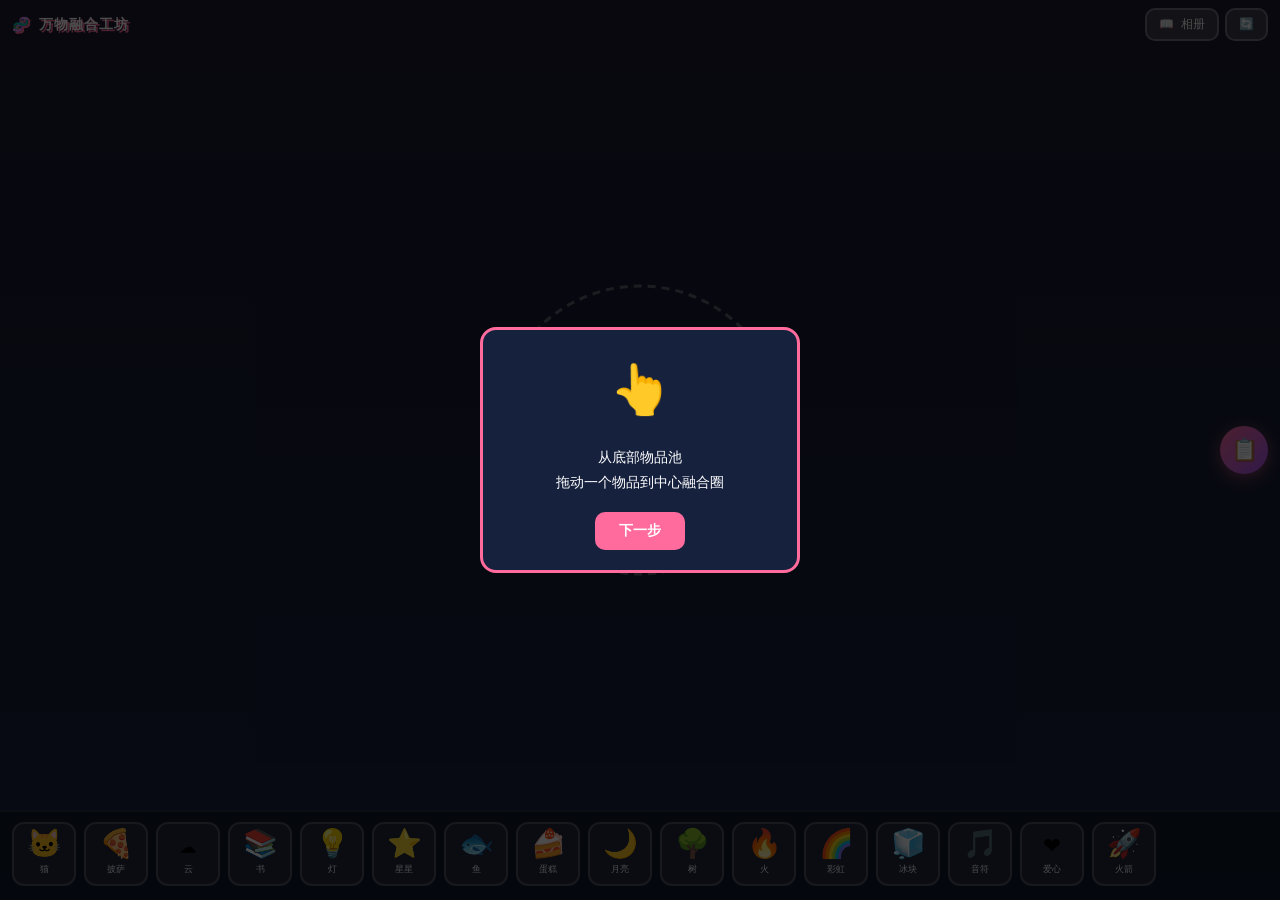
==== everything-fusion.html @ a9071a95 "feat: 新增万物融合工坊游戏 (Everything Fusion Workshop)" ====
<!DOCTYPE html>
<html lang="zh-CN">
<head>
<meta charset="UTF-8">
<meta name="viewport" content="width=device-width, initial-scale=1.0, maximum-scale=1.0, user-scalable=no, viewport-fit=cover">
<title>Everything Fusion Workshop · 万物融合工坊</title>
<style>
*{margin:0;padding:0;box-sizing:border-box;-webkit-tap-highlight-color:transparent;-webkit-user-select:none;user-select:none}
html,body{width:100%;height:100%;overflow:hidden;background:#1a1a2e;font-family:'Courier New',monospace;touch-action:none}
#wrap{position:fixed;inset:0;display:flex;flex-direction:column}
canvas{display:block;touch-action:none}
#topbar{position:fixed;top:env(safe-area-inset-top,8px);left:0;right:0;display:flex;justify-content:space-between;align-items:center;padding:8px 12px;z-index:10}
.title{color:#fff;font-size:14px;font-weight:700;text-shadow:2px 2px 0 #ff6b9d;letter-spacing:1px}
.top-btn{background:rgba(255,255,255,.15);border:2px solid rgba(255,255,255,.3);color:#fff;padding:6px 12px;border-radius:10px;font-size:12px;cursor:pointer;font-family:inherit}
.top-btn:active{transform:scale(.92)}
#pool-wrap{position:fixed;bottom:env(safe-area-inset-bottom,10px);left:0;right:0;height:90px;z-index:8;overflow:hidden;background:rgba(0,0,0,.3);border-top:2px solid rgba(255,255,255,.1)}
#pool{display:flex;gap:8px;padding:10px 12px;overflow-x:auto;scroll-snap-type:x mandatory;scrollbar-width:none}
#pool::-webkit-scrollbar{display:none}
.pool-item{flex:0 0 auto;width:64px;height:64px;background:rgba(255,255,255,.08);border:2px solid rgba(255,255,255,.2);border-radius:12px;display:flex;flex-direction:column;align-items:center;justify-content:center;scroll-snap-align:start;cursor:grab;position:relative}
.pool-item.locked{opacity:.3}
.pool-item:active{cursor:grabbing}
.pool-emoji{font-size:28px;line-height:1}
.pool-name{font-size:9px;color:#fff;margin-top:3px;text-align:center}
/* drag ghost */
#drag-ghost{position:fixed;pointer-events:none;z-index:100;font-size:44px;transform:translate(-50%,-50%);filter:drop-shadow(0 4px 8px rgba(0,0,0,.4));display:none}
/* modal */
.modal{position:fixed;inset:0;background:rgba(0,0,0,.7);z-index:50;display:none;align-items:center;justify-content:center;padding:16px}
.modal.show{display:flex}
.modal-box{background:#16213e;border:3px solid #ff6b9d;border-radius:16px;max-width:92%;max-height:85vh;overflow:hidden;display:flex;flex-direction:column;width:360px}
.modal-head{display:flex;justify-content:space-between;align-items:center;padding:12px 16px;background:rgba(255,107,157,.15);border-bottom:2px solid rgba(255,107,157,.3)}
.modal-title{color:#fff;font-size:15px;font-weight:700}
.modal-close{background:none;border:none;color:#fff;font-size:22px;cursor:pointer;line-height:1}
.modal-body{padding:14px;overflow-y:auto;flex:1}
/* album */
.recipe-card{background:rgba(255,255,255,.06);border:1px solid rgba(255,255,255,.15);border-radius:10px;padding:10px;margin-bottom:10px}
.recipe-top{display:flex;align-items:center;gap:8px;margin-bottom:6px}
.recipe-emoji{font-size:32px}
.recipe-name{color:#fff;font-size:14px;font-weight:700}
.recipe-desc{color:#aaa;font-size:11px;line-height:1.5;margin-bottom:4px}
.recipe-meta{color:#ff6b9d;font-size:10px;display:flex;gap:10px}
.recipe-note{color:#ffd93d;font-size:11px;font-style:italic;margin-top:4px}
.sort-bar{display:flex;gap:6px;margin-bottom:10px}
.sort-btn{flex:1;background:rgba(255,255,255,.08);border:1px solid rgba(255,255,255,.2);color:#fff;padding:6px;border-radius:8px;font-size:11px;cursor:pointer;font-family:inherit}
.sort-btn.active{background:#ff6b9d}
/* toast */
#toast{position:fixed;top:50%;left:50%;transform:translate(-50%,-50%);background:rgba(0,0,0,.85);color:#fff;padding:12px 20px;border-radius:12px;font-size:13px;z-index:200;opacity:0;pointer-events:none;transition:opacity .25s;text-align:center;max-width:80%}
#toast.show{opacity:1}
/* tutorial */
.tutorial-step{color:#fff;font-size:14px;line-height:1.8;text-align:center;padding:20px}
.tutorial-step .big{font-size:48px;display:block;margin-bottom:10px}
.tut-btn{background:#ff6b9d;border:none;color:#fff;padding:10px 24px;border-radius:10px;font-size:14px;font-weight:700;cursor:pointer;margin-top:16px;font-family:inherit}
/* fusion result popup */
#result-popup{position:fixed;top:50%;left:50%;transform:translate(-50%,-50%) scale(0);background:linear-gradient(135deg,#ff6b9d,#a855f7);border:4px solid #ffd93d;border-radius:20px;padding:24px 30px;z-index:120;text-align:center;transition:transform .4s cubic-bezier(.34,1.56,.64,1);box-shadow:0 0 40px rgba(255,107,157,.6)}
#result-popup.show{transform:translate(-50%,-50%) scale(1)}
#result-emoji{font-size:72px;filter:drop-shadow(0 4px 12px rgba(0,0,0,.3))}
#result-name{color:#fff;font-size:20px;font-weight:700;margin:8px 0;text-shadow:2px 2px 0 rgba(0,0,0,.3)}
#result-desc{color:#ffd93d;font-size:13px;margin-bottom:12px;max-width:240px}
#result-actions{display:flex;gap:8px;justify-content:center}
.res-btn{background:rgba(255,255,255,.25);border:2px solid #fff;color:#fff;padding:8px 14px;border-radius:10px;font-size:12px;cursor:pointer;font-family:inherit;font-weight:700}
.res-btn:active{transform:scale(.92)}
/* share float btn */
#share-float{position:fixed;right:12px;top:50%;transform:translateY(-50%);width:48px;height:48px;border-radius:50%;background:linear-gradient(135deg,#ff6b9d,#a855f7);border:none;color:#fff;font-size:22px;cursor:pointer;z-index:9;box-shadow:0 4px 16px rgba(255,107,157,.5)}
#share-float:active{transform:translateY(-50%) scale(.9)}
</style>
</head>
<body>
<div id="wrap">
  <canvas id="c"></canvas>
</div>
<div id="topbar">
  <div class="title">🧬 万物融合工坊</div>
  <div style="display:flex;gap:6px">
    <button class="top-btn" id="btn-album">📖 相册</button>
    <button class="top-btn" id="btn-reset">🔄</button>
  </div>
</div>
<button id="share-float" title="分享当前融合">📋</button>
<div id="pool-wrap"><div id="pool"></div></div>
<div id="drag-ghost"></div>

<!-- result popup -->
<div id="result-popup">
  <div id="result-emoji">❓</div>
  <div id="result-name">融合中...</div>
  <div id="result-desc"></div>
  <div id="result-actions">
    <button class="res-btn" id="res-close">关闭</button>
    <button class="res-btn" id="res-copy">📋 复制</button>
  </div>
</div>

<!-- album modal -->
<div class="modal" id="album-modal">
  <div class="modal-box">
    <div class="modal-head">
      <span class="modal-title">📖 融合相册</span>
      <button class="modal-close" data-close="album">✕</button>
    </div>
    <div class="modal-body">
      <div class="sort-bar">
        <button class="sort-btn active" data-sort="time">按时间</button>
        <button class="sort-btn" data-sort="fun">按有趣度</button>
      </div>
      <div id="recipe-list"></div>
      <div style="display:flex;gap:8px;margin-top:12px">
        <button class="sort-btn" id="btn-backup">💾 备份</button>
        <button class="sort-btn" id="btn-restore">♻️ 还原</button>
      </div>
    </div>
  </div>
</div>

<!-- item detail modal -->
<div class="modal" id="detail-modal">
  <div class="modal-box" style="width:300px">
    <div class="modal-head">
      <span class="modal-title" id="detail-title">物品</span>
      <button class="modal-close" data-close="detail">✕</button>
    </div>
    <div class="modal-body" style="text-align:center">
      <div id="detail-emoji" style="font-size:64px;margin:10px 0"></div>
      <div id="detail-name" style="color:#fff;font-size:18px;font-weight:700;margin-bottom:8px"></div>
      <div id="detail-desc" style="color:#aaa;font-size:13px;line-height:1.6"></div>
      <div id="detail-rarity" style="color:#ffd93d;font-size:12px;margin-top:10px"></div>
    </div>
  </div>
</div>

<!-- tutorial modal -->
<div class="modal show" id="tut-modal">
  <div class="modal-box" style="width:320px">
    <div class="tutorial-step" id="tut-step">
      <span class="big">👆</span>
      <div>从底部物品池<br>拖动一个物品到中心融合圈</div>
      <button class="tut-btn" id="tut-next">下一步</button>
    </div>
  </div>
</div>

<div id="toast"></div>

<script>
(()=>{
'use strict';
const C=document.getElementById('c');
const ctx=C.getContext('2d');
let DPR=Math.min(window.devicePixelRatio||1,3);
function resize(){DPR=Math.min(window.devicePixelRatio||1,3);C.width=innerWidth*DPR;C.height=innerHeight*DPR;ctx.setTransform(DPR,0,0,DPR,0,0)}
resize();addEventListener('resize',resize);

// ===== Audio =====
let AC=null;
function ac(){if(!AC)AC=new (window.AudioContext||window.webkitAudioContext)();return AC}
function tone(f,d,t='sine',v=.25,s=0){const a=ac();const o=a.createOscillator();const g=a.createGain();o.type=t;o.frequency.value=f;if(s)o.frequency.exponentialRampToValueAtTime(Math.max(20,f+s),a.currentTime+d);g.gain.value=v;g.gain.exponentialRampToValueAtTime(.001,a.currentTime+d);o.connect(g);g.connect(a.destination);o.start();o.stop(a.currentTime+d)}
function sndDrop(){tone(300,.1,'sine',.3,200)}
function sndFuse(){const a=ac();[400,600,800,1000].forEach((f,i)=>{const o=a.createOscillator();const g=a.createGain();o.type='sine';o.frequency.value=f;const t=a.currentTime+i*.12;g.gain.setValueAtTime(0,t);g.gain.linearRampToValueAtTime(.2,t+.02);g.gain.exponentialRampToValueAtTime(.001,t+.2);o.connect(g);g.connect(a.destination);o.start(t);o.stop(t+.2)})}
function sndPop(){tone(700,.08,'square',.3,-500)}
function sndGiggle(){[500,700,500,900].forEach((f,i)=>setTimeout(()=>tone(f,.08,'triangle',.2),i*60))}
function sndUnlock(){[523,659,784,1047].forEach((f,i)=>setTimeout(()=>tone(f,.2,'triangle',.25),i*100))}

// ===== Data =====
const BASE_ITEMS=[
  {id:'cat',emoji:'🐱',name:'猫',desc:'喜欢晒太阳和纸箱的小毛球'},
  {id:'pizza',emoji:'🍕',name:'披萨',desc:'芝士拉丝到天际的快乐'},
  {id:'cloud',emoji:'☁️',name:'云',desc:'软绵绵的天空棉花糖'},
  {id:'book',emoji:'📚',name:'书',desc:'装着无数异世界的入口'},
  {id:'lamp',emoji:'💡',name:'灯',desc:'照亮黑暗的小太阳'},
  {id:'star',emoji:'⭐',name:'星星',desc:'夜空里眨眼睛的小精灵'},
  {id:'fish',emoji:'🐟',name:'鱼',desc:'在水里自由滑翔的精灵'},
  {id:'cake',emoji:'🍰',name:'蛋糕',desc:'每一口都是幸福的味道'},
  {id:'moon',emoji:'🌙',name:'月亮',desc:'夜空中最温柔的弯'},
  {id:'tree',emoji:'🌳',name:'树',desc:'站着不动也很酷的巨人'},
  {id:'fire',emoji:'🔥',name:'火',desc:'热情似火的小可爱'},
  {id:'rainbow',emoji:'🌈',name:'彩虹',desc:'雨后天空的微笑'},
  {id:'ice',emoji:'🧊',name:'冰块',desc:'冷到骨子里的酷'},
  {id:'music',emoji:'🎵',name:'音符',desc:'会跳舞的声音'},
  {id:'heart',emoji:'❤️',name:'爱心',desc:'扑通扑通跳个不停'},
  {id:'rocket',emoji:'🚀',name:'火箭',desc:'冲向宇宙的冒险家'},
  {id:'robot',emoji:'🤖',name:'机器人',desc:'哔哔哔，我是好伙伴',locked:true},
  {id:'flower',emoji:'🌸',name:'花',desc:'春天的小信使',locked:true},
  {id:'umbrella',emoji:'☂️',name:'伞',desc:'雨天的守护者',locked:true},
  {id:'crown',emoji:'👑',name:'皇冠',desc:'至高无上的荣耀',locked:true},
  {id:'diamond',emoji:'💎',name:'钻石',desc:'闪闪发光的永恒',locked:true},
];
const itemMap={};BASE_ITEMS.forEach(i=>itemMap[i.id]=i);

// pre-defined funny fusions (low repetition)
const FUSION_RECIPES={
  'cat+pizza':{emoji:'🐱',name:'披萨猫',desc:'喜欢芝士和在盘子上小睡',fun:9},
  'pizza+cat':{emoji:'🐱',name:'披萨猫',desc:'喜欢芝士和在盘子上小睡',fun:9},
  'cloud+lamp':{emoji:'☁️',name:'发光云灯',desc:'漂浮在天花板的柔光',fun:8},
  'lamp+cloud':{emoji:'☁️',name:'发光云灯',desc:'漂浮在天花板的柔光',fun:8},
  'book+cat':{emoji:'📚',name:'猫形书',desc:'有爪页的书，会自己翻页',fun:9},
  'cat+book':{emoji:'📚',name:'猫形书',desc:'有爪页的书，会自己翻页',fun:9},
  'cat+fish':{emoji:'🐱',name:'鱼猫',desc:'在水里游但不喝水',fun:7},
  'fish+cat':{emoji:'🐱',name:'鱼猫',desc:'在水里游但不喝水',fun:7},
  'fire+ice':{emoji:'💧',name:'冰火两重天',desc:'一边冒火一边结冰',fun:8},
  'ice+fire':{emoji:'💧',name:'冰火两重天',desc:'一边冒火一边结冰',fun:8},
  'star+star':{emoji:'🌟',name:'双子星',desc:'两颗星星手拉手',fun:6},
  'moon+star':{emoji:'🌙',name:'星月',desc:'月亮带着小星星',fun:7},
  'star+moon':{emoji:'🌙',name:'星月',desc:'月亮带着小星星',fun:7},
  'cake+cat':{emoji:'🍰',name:'蛋糕猫',desc:'头上顶着奶油的猫',fun:9},
  'cat+cake':{emoji:'🍰',name:'蛋糕猫',desc:'头上顶着奶油的猫',fun:9},
  'heart+heart':{emoji:'💖',name:'心心相印',desc:'双倍心动暴击',fun:8},
  'tree+fire':{emoji:'🔥',name:'燃烧树',desc:'冬天的暖宝宝',fun:7},
  'fire+tree':{emoji:'🔥',name:'燃烧树',desc:'冬天的暖宝宝',fun:7},
  'rocket+cat':{emoji:'🚀',name:'火箭猫',desc:'喵星人回母星',fun:9},
  'cat+rocket':{emoji:'🚀',name:'火箭猫',desc:'喵星人回母星',fun:9},
  'rainbow+cloud':{emoji:'🌈',name:'彩虹云',desc:'下雨都是糖果味',fun:8},
  'cloud+rainbow':{emoji:'🌈',name:'彩虹云',desc:'下雨都是糖果味',fun:8},
  'music+fish':{emoji:'🐟',name:'唱歌鱼',desc:'张嘴就是交响乐',fun:8},
  'fish+music':{emoji:'🐟',name:'唱歌鱼',desc:'张嘴就是交响乐',fun:8},
  'robot+flower':{emoji:'🤖',name:'花机器人',desc:'钢铁外壳下的浪漫',fun:9},
  'flower+robot':{emoji:'🤖',name:'花机器人',desc:'钢铁外壳下的浪漫',fun:9},
  'umbrella+rainbow':{emoji:'☂️',name:'彩虹伞',desc:'撑开就是一片天',fun:8},
  'rainbow+umbrella':{emoji:'☂️',name:'彩虹伞',desc:'撑开就是一片天',fun:8},
  'diamond+fire':{emoji:'💎',name:'熔钻',desc:'液态的永恒之光',fun:9},
  'fire+diamond':{emoji:'💎',name:'熔钻',desc:'液态的永恒之光',fun:9},
  'crown+cat':{emoji:'👑',name:'猫国王',desc:'喵呜即是法律',fun:10},
  'cat+crown':{emoji:'👑',name:'猫国王',desc:'喵呜即是法律',fun:10},
  'book+book':{emoji:'📚',name:'百科全书',desc:'什么都知道一点点',fun:6},
  'cake+crown':{emoji:'🍰',name:'加冕蛋糕',desc:'吃一口就成贵族',fun:8},
  'crown+cake':{emoji:'🍰',name:'加冕蛋糕',desc:'吃一口就成贵族',fun:8},
  'moon+moon':{emoji:'🌕',name:'超级满月',desc:'狼人看了都沉默',fun:7},
  'lamp+fire':{emoji:'🔥',name:'烈焰灯',desc:'亮度爆表警告',fun:7},
  'fire+lamp':{emoji:'🔥',name:'烈焰灯',desc:'亮度爆表警告',fun:7},
};

// random fusion generator for unknown combos
const NAME_PARTS_A=['超','迷你','量子','终极','彩虹','蒸汽','霓虹','赛博','魔法','太空','像素','复古'];
const NAME_PARTS_B=['融合','混合','变异','进化','杂交','合体','跨界','混搭','混血'];
const DESCS=[
  '看起来怪怪的但又莫名可爱','有一种说不清的魅力','据说是宇宙的秘密','会发出奇怪的光','摸起来软软的','会自己动！','闻起来香香的','据说能带来好运','没人知道它是怎么来的','有点烫手','会模仿你的表情','传说中的存在','好像在哼歌','眼睛里有星星','会瞬移！','比看起来重多了','会说梦话','对猫毛过敏','喜欢下雨天','是个左撇子',
];
const EMOJI_POOL=['✨','🌟','💫','🔮','🌀','🌈','💥','🎭','🎪','🎨','🧬','⚗️','🔬','💡','🪄','🎯','🎲','🧩','🧪','⚡','🌊','🍀','🦄','🐙','🍄'];

function hashStr(s){let h=0;for(let i=0;i<s.length;i++)h=((h<<5)-h+s.charCodeAt(i))|0;return Math.abs(h)}

function generateFusion(a,b){
  const key=a.id+'+'+b.id;
  if(FUSION_RECIPES[key]){
    const r=FUSION_RECIPES[key];
    return{...r,ra:a.id,rb:b.id,time:Date.now()};
  }
  // random but deterministic-ish based on items + time
  const h=hashStr(a.name+b.name+Date.now());
  const namePart=NAME_PARTS_A[h%NAME_PARTS_A.length]+NAME_PARTS_B[(h>>3)%NAME_PARTS_B.length];
  // pick emoji: blend or random
  const useA=h%3===0,useB=h%3===1;
  const emoji=useA?a.emoji:useB?b.emoji:EMOJI_POOL[h%EMOJI_POOL.length];
  const name=namePart+a.name+b.name;
  const desc=DESCS[h%DESCS.length];
  const fun=3+(h%7);
  return{emoji,name,desc,fun,ra:a.id,rb:b.id,time:Date.now()};
}

// ===== State =====
const state={
  album:JSON.parse(localStorage.getItem('efw_album')||'[]'),
  unlocked:JSON.parse(localStorage.getItem('efw_unlocked')||'["cat","pizza","cloud","book","lamp","star","fish","cake","moon","tree","fire","rainbow","ice","music","heart","rocket"]'),
  slot1:null,slot2:null,
  fusing:false,
  fuseT:0,
  particles:[],
  ripples:[],
  glow:0,
  result:null,
  sort:'time',
  longPressTimer:null,
};
function save(){localStorage.setItem('efw_album',JSON.stringify(state.album));localStorage.setItem('efw_unlocked',JSON.stringify(state.unlocked))}
function isUnlocked(id){return state.unlocked.includes(id)}

// ===== UI: pool =====
const pool=document.getElementById('pool');
function renderPool(){
  pool.innerHTML='';
  BASE_ITEMS.forEach(it=>{
    const div=document.createElement('div');
    div.className='pool-item'+(isUnlocked(it.id)?'':' locked');
    div.dataset.id=it.id;
    div.innerHTML=`<div class="pool-emoji">${isUnlocked(it.id)?it.emoji:'🔒'}</div><div class="pool-name">${it.name}</div>`;
    if(!isUnlocked(it.id))return;
    // drag handlers
    let startX,startY,moved=false,longT;
    function onStart(e){
      e.preventDefault();
      const t=e.touches?e.touches[0]:e;
      startX=t.clientX;startY=t.clientY;moved=false;
      const a=ac();if(a.state==='suspended')a.resume();
      longT=setTimeout(()=>{showDetail(it)},500);
    }
    function onMove(e){
      const t=e.touches?e.touches[0]:e;
      if(Math.hypot(t.clientX-startX,t.clientY-startY)>8){
        moved=true;clearTimeout(longT);
        if(dragGhost.style.display==='none'){
          dragGhost.style.display='block';
          dragGhost.textContent=it.emoji;
        }
        dragGhost.style.left=t.clientX+'px';
        dragGhost.style.top=t.clientY+'px';
        draggingItem=it;
      }
    }
    function onEnd(e){
      clearTimeout(longT);
      if(moved&&draggingItem){
        const t=e.changedTouches?e.changedTouches[0]:e;
        handleDrop(t.clientX,t.clientY);
      }
      dragGhost.style.display='none';
      draggingItem=null;
    }
    div.addEventListener('touchstart',onStart,{passive:false});
    div.addEventListener('touchmove',onMove,{passive:false});
    div.addEventListener('touchend',onEnd);
    div.addEventListener('mousedown',onStart);
    div.addEventListener('dblclick',()=>showDetail(it));
    pool.appendChild(div);
  });
}
let draggingItem=null;
const dragGhost=document.getElementById('drag-ghost');

// ===== Fusion circle =====
function getCircle(){
  const cx=innerWidth/2,cy=innerHeight/2-20;
  const r=Math.min(innerWidth,innerHeight)*0.16;
  return{cx,cy,r};
}
function handleDrop(x,y){
  const c=getCircle();
  const d=Math.hypot(x-c.cx,y-c.cy);
  if(d>c.r*1.5)return;
  if(!state.slot1){state.slot1=draggingItem;sndDrop();addRipple(x,y)}
  else if(!state.slot2&&draggingItem.id!==state.slot1.id){state.slot2=draggingItem;sndDrop();addRipple(x,y);tryFuse()}
  else if(!state.slot2&&draggingItem.id===state.slot1.id){sndDrop();addRipple(x,y)}
}
function tryFuse(){
  if(state.slot1&&state.slot2&&!state.fusing){
    state.fusing=true;state.fuseT=0;
    sndFuse();
    state.glow=1;
    // particles
    const c=getCircle();
    for(let i=0;i<30;i++){
      const a=Math.random()*Math.PI*2,sp=2+Math.random()*6;
      state.particles.push({x:c.cx,y:c.cy,vx:Math.cos(a)*sp,vy:Math.sin(a)*sp,life:1,color:`hsl(${Math.random()*360},80%,60%)`,size:3+Math.random()*5});
    }
    setTimeout(()=>{
      const res=generateFusion(state.slot1,state.slot2);
      state.result=res;
      state.album.unshift(res);
      if(state.album.length>200)state.album.pop();
      checkUnlocks();
      save();
      showResult(res);
      sndPop();
      state.fusing=false;state.slot1=null;state.slot2=null;
    },2000);
  }
}
function checkUnlocks(){
  const unique=new Set(state.album.map(r=>r.ra+'+'+r.rb));
  const n=unique.size;
  const unlocks={5:'flower',10:'umbrella',20:'robot'};
  Object.keys(unlocks).forEach(k=>{
    if(n>=+k&&!state.unlocked.includes(unlocks[k])){
      state.unlocked.push(unlocks[k]);
      sndUnlock();
      toast('🎉 解锁新物品：'+itemMap[unlocks[k]].name);
    }
  });
  // rare: diamond, crown
  const rareCount=state.album.filter(r=>r.fun>=8).length;
  if(rareCount>=3&&!state.unlocked.includes('diamond')){state.unlocked.push('diamond');sndUnlock();toast('💎 稀有解锁：钻石！')}
  if(rareCount>=6&&!state.unlocked.includes('crown')){state.unlocked.push('crown');sndUnlock();toast('👑 稀有解锁：皇冠！')}
  renderPool();
}

// ===== particles & ripples =====
function addRipple(x,y){state.ripples.push({x,y,r:5,max:80,life:1})}
function updateFx(){
  state.particles=state.particles.filter(p=>p.life>0);
  state.particles.forEach(p=>{p.x+=p.vx;p.y+=p.vy;p.vy+=.15;p.life-=.025;p.vx*=.98});
  state.ripples=state.ripples.filter(r=>r.life>0);
  state.ripples.forEach(r=>{r.r+=(r.max-r.r)*0.15;r.life-=.05});
  state.glow*=.96;
  if(state.fusing)state.fuseT++;
}

// ===== Render =====
function render(){
  const w=innerWidth,h=innerHeight;
  // bg
  const g=ctx.createLinearGradient(0,0,0,h);
  g.addColorStop(0,'#1a1a2e');g.addColorStop(1,'#16213e');
  ctx.fillStyle=g;ctx.fillRect(0,0,w,h);
  
  updateFx();
  
  // ripples
  state.ripples.forEach(r=>{
    ctx.strokeStyle=`rgba(255,107,157,${r.life*0.5})`;ctx.lineWidth=3;
    ctx.beginPath();ctx.arc(r.x,r.y,r.r,0,Math.PI*2);ctx.stroke();
  });
  
  const c=getCircle();
  
  // fusion glow
  if(state.glow>0.05||state.fusing){
    const glowR=c.r*(1.5+state.glow*1.5+Math.sin(state.fuseT*0.3)*0.3);
    const grad=ctx.createRadialGradient(c.cx,c.cy,0,c.cx,c.cy,glowR);
    grad.addColorStop(0,`rgba(255,217,61,${0.5*state.glow})`);
    grad.addColorStop(0.5,`rgba(255,107,157,${0.3*state.glow})`);
    grad.addColorStop(1,'rgba(168,85,247,0)');
    ctx.fillStyle=grad;ctx.beginPath();ctx.arc(c.cx,c.cy,glowR,0,Math.PI*2);ctx.fill();
  }
  
  // fusion circle
  ctx.strokeStyle=state.fusing?'#ffd93d':'rgba(255,255,255,0.3)';
  ctx.lineWidth=state.fusing?4:3;
  ctx.setLineDash(state.fusing?[]:[8,6]);
  ctx.beginPath();ctx.arc(c.cx,c.cy,c.r,0,Math.PI*2);ctx.stroke();
  ctx.setLineDash([]);
  
  // center text
  if(!state.slot1&&!state.slot2){
    ctx.fillStyle='rgba(255,255,255,0.4)';ctx.font='14px monospace';ctx.textAlign='center';
    ctx.fillText('拖两个物品进来',c.cx,c.cy);
  }
  
  // slots
  if(state.slot1){
    ctx.font=(c.r*0.7)+'px serif';ctx.textAlign='center';ctx.textBaseline='middle';
    const off=state.fusing?Math.sin(state.fuseT*0.5)*15:0;
    ctx.fillText(state.slot1.emoji,c.cx-c.r*0.4+off,c.cy);
  }
  if(state.slot2){
    ctx.font=(c.r*0.7)+'px serif';ctx.textAlign='center';ctx.textBaseline='middle';
    const off=state.fusing?Math.sin(state.fuseT*0.5+Math.PI)*15:0;
    ctx.fillText(state.slot2.emoji,c.cx+c.r*0.4+off,c.cy);
  }
  if(state.fusing){
    // plus sign
    ctx.fillStyle='#ffd93d';ctx.font=(c.r*0.5)+'px sans-serif';ctx.textAlign='center';ctx.textBaseline='middle';
    ctx.fillText('+',c.cx,c.cy);
    // progress ring
    const pct=state.fuseT/120;
    ctx.strokeStyle='#ff6b9d';ctx.lineWidth=5;
    ctx.beginPath();ctx.arc(c.cx,c.cy,c.r+10,-Math.PI/2,-Math.PI/2+pct*Math.PI*2);ctx.stroke();
  }
  
  // particles
  state.particles.forEach(p=>{
    ctx.globalAlpha=p.life;ctx.fillStyle=p.color;
    ctx.beginPath();ctx.arc(p.x,p.y,p.size,0,Math.PI*2);ctx.fill();
  });
  ctx.globalAlpha=1;
  
  requestAnimationFrame(render);
}
render();
renderPool();

// ===== Result popup =====
const popup=document.getElementById('result-popup');
function showResult(r){
  document.getElementById('result-emoji').textContent=r.emoji;
  document.getElementById('result-name').textContent=r.name;
  document.getElementById('result-desc').textContent=r.desc;
  popup.classList.add('show');
}
document.getElementById('res-close').onclick=()=>popup.classList.remove('show');
document.getElementById('res-copy').onclick=()=>{
  const r=state.result;if(!r)return;
  const txt=`🧬 ${r.emoji} ${r.name}\n${r.desc}\n融合配方：${itemMap[r.ra].name} + ${itemMap[r.rb].name}\n#EverythingFusion`;
  navigator.clipboard.writeText(txt).then(()=>toast('📋 已复制到剪贴板')).catch(()=>{
    const ta=document.createElement('textarea');ta.value=txt;document.body.appendChild(ta);ta.select();document.execCommand('copy');ta.remove();toast('📋 已复制');
  });
};

// ===== Album =====
const albumModal=document.getElementById('album-modal');
function renderAlbum(){
  const list=document.getElementById('recipe-list');
  let arr=[...state.album];
  if(state.sort==='fun')arr.sort((a,b)=>b.fun-a.fun);
  if(arr.length===0){list.innerHTML='<div style="color:#888;text-align:center;padding:30px">还没有融合配方<br>快去试试吧！</div>';return}
  list.innerHTML=arr.map(r=>`
    <div class="recipe-card" data-time="${r.time}">
      <div class="recipe-top">
        <span class="recipe-emoji">${r.emoji}</span>
        <div>
          <div class="recipe-name">${r.name}</div>
          <div class="recipe-meta"><span>${itemMap[r.ra]?.name||'?'} + ${itemMap[r.rb]?.name||'?'}</span><span>有趣度 ${r.fun}/10</span></div>
        </div>
      </div>
      <div class="recipe-desc">${r.desc}</div>
      ${r.note?`<div class="recipe-note">📝 ${r.note}</div>`:''}
    </div>
  `).join('');
  // long press to add note
  list.querySelectorAll('.recipe-card').forEach(card=>{
    let t;
    const time=+card.dataset.time;
    card.addEventListener('touchstart',()=>{t=setTimeout(()=>{
      const r=state.album.find(x=>x.time===time);if(!r)return;
      const note=prompt('给这个配方添加注释：',r.note||'');
      if(note!==null){r.note=note;save();renderAlbum();toast('📝 已添加注释')}
    },600)},{passive:true});
    card.addEventListener('touchend',()=>clearTimeout(t));
    card.addEventListener('touchmove',()=>clearTimeout(t));
    card.addEventListener('mousedown',()=>{t=setTimeout(()=>{
      const r=state.album.find(x=>x.time===time);if(!r)return;
      const note=prompt('给这个配方添加注释：',r.note||'');
      if(note!==null){r.note=note;save();renderAlbum();toast('📝 已添加注释')}
    },600)});
    card.addEventListener('mouseup',()=>clearTimeout(t));
    card.addEventListener('mouseleave',()=>clearTimeout(t));
  });
}
document.getElementById('btn-album').onclick=()=>{renderAlbum();albumModal.classList.add('show')};
document.querySelectorAll('[data-close]').forEach(b=>b.onclick=()=>document.getElementById(b.dataset.close+'-modal').classList.remove('show'));
document.querySelectorAll('.sort-btn[data-sort]').forEach(b=>b.onclick=()=>{
  document.querySelectorAll('.sort-btn[data-sort]').forEach(x=>x.classList.remove('active'));
  b.classList.add('active');state.sort=b.dataset.sort;renderAlbum();
});
document.getElementById('btn-backup').onclick=()=>{
  const data={album:state.album,unlocked:state.unlocked};
  const blob=new Blob([JSON.stringify(data)],{type:'application/json'});
  const a=document.createElement('a');a.href=URL.createObjectURL(blob);a.download='fusion-backup.json';a.click();
  toast('💾 备份已下载');
};
document.getElementById('btn-restore').onclick=()=>{
  const inp=document.createElement('input');inp.type='file';inp.accept='.json';
  inp.onchange=e=>{const f=e.target.files[0];if(!f)return;const r=new FileReader();r.onload=()=>{
    try{const d=JSON.parse(r.result);state.album=d.album||[];state.unlocked=d.unlocked||state.unlocked;save();renderPool();renderAlbum();toast('♻️ 还原成功')}catch(err){toast('❌ 文件格式错误')}
  };r.readAsText(f)};inp.click();
};

// ===== Detail =====
function showDetail(it){
  document.getElementById('detail-emoji').textContent=it.emoji;
  document.getElementById('detail-name').textContent=it.name;
  document.getElementById('detail-desc').textContent=it.desc;
  document.getElementById('detail-rarity').textContent=it.locked?'🔒 稀有物品':'基础物品';
  document.getElementById('detail-title').textContent='物品详情';
  document.getElementById('detail-modal').classList.add('show');
}

// ===== Reset =====
document.getElementById('btn-reset').onclick=()=>{
  if(confirm('重置融合圈？')){state.slot1=null;state.slot2=null;state.fusing=false;toast('🔄 融合圈已清空')}
};

// ===== Share float =====
document.getElementById('share-float').onclick=()=>{
  if(state.album.length===0){toast('还没有融合可以分享');return}
  const r=state.album[0];
  const txt=`🧬 ${r.emoji} ${r.name}\n${r.desc}\n${itemMap[r.ra]?.name} + ${itemMap[r.rb]?.name} = ${r.name}\n有趣度 ${r.fun}/10\n#EverythingFusion #BrainwaveMix`;
  navigator.clipboard.writeText(txt).then(()=>toast('📋 融合配方已复制')).catch(()=>toast('复制失败'));
};

// ===== Toast =====
function toast(msg){const t=document.getElementById('toast');t.textContent=msg;t.classList.add('show');clearTimeout(toast._t);toast._t=setTimeout(()=>t.classList.remove('show'),1800)}

// ===== Tutorial =====
const tutSteps=[
  {big:'👆',text:'从底部物品池<br>拖动一个物品到中心融合圈'},
  {big:'➕',text:'再拖一个不同的物品<br>等2秒，见证融合奇迹！'},
  {big:'📖',text:'点击右上角相册<br>查看所有融合配方<br>长按可添加注释'},
];
let tutIdx=0;
const tutModal=document.getElementById('tut-modal');
const tutStep=document.getElementById('tut-step');
function updateTut(){
  const s=tutSteps[tutIdx];
  tutStep.innerHTML=`<span class="big">${s.big}</span><div>${s.text}</div><button class="tut-btn" id="tut-next">${tutIdx<tutSteps.length-1?'下一步':'开始融合！'}</button>`;
  document.getElementById('tut-next').onclick=()=>{
    tutIdx++;
    if(tutIdx>=tutSteps.length){tutModal.classList.remove('show');localStorage.setItem('efw_tut','1')}
    else updateTut();
  };
}
if(localStorage.getItem('efw_tut'))tutModal.classList.remove('show');
updateTut();

// mouse support for drag ghost
document.addEventListener('mousemove',e=>{if(draggingItem){dragGhost.style.left=e.clientX+'px';dragGhost.style.top=e.clientY+'px'}});
document.addEventListener('mouseup',e=>{if(draggingItem){handleDrop(e.clientX,e.clientY);dragGhost.style.display='none';draggingItem=null}});

})();
</script>
</body>
</html>
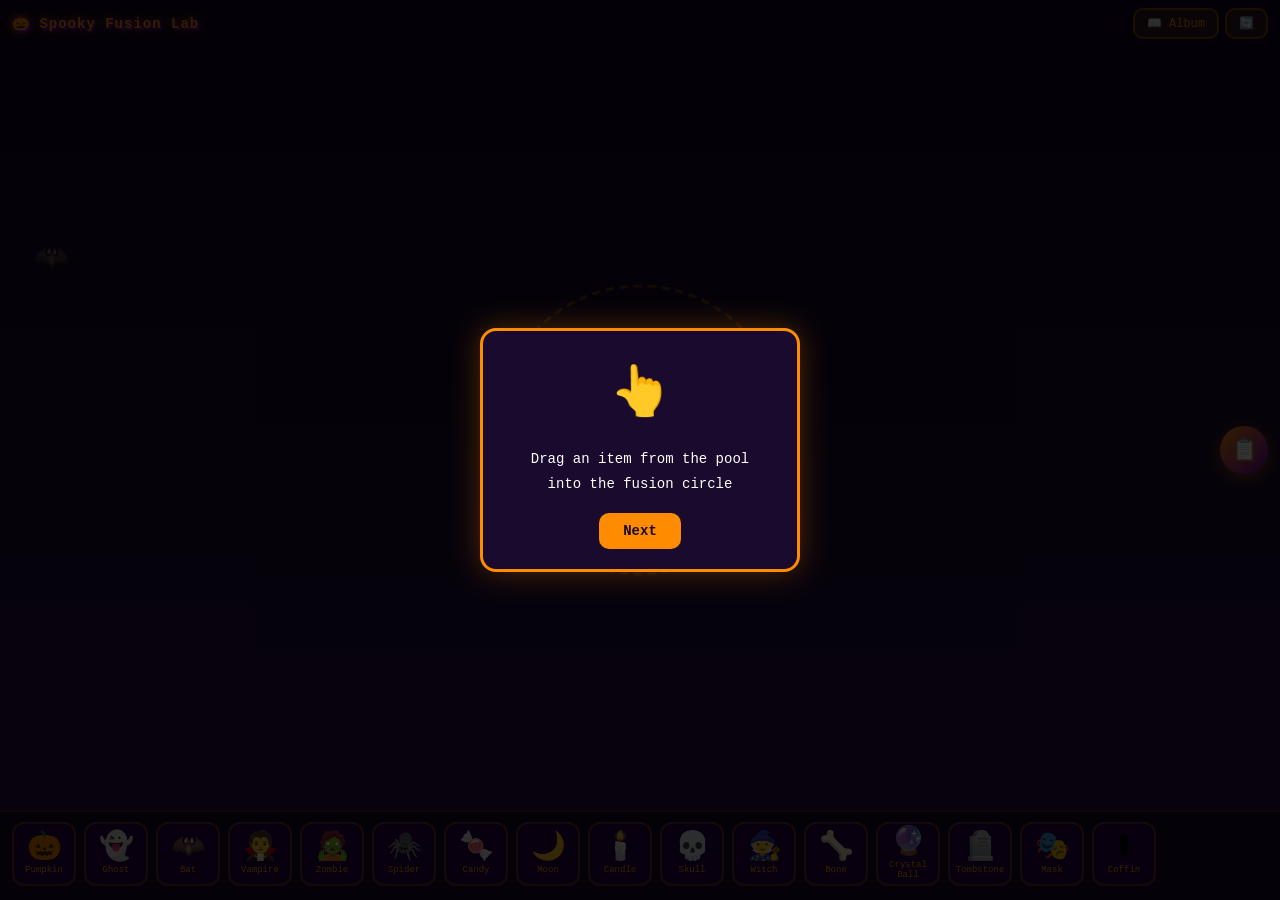
==== commit 738031a2: "feat: 万圣节主题 + 全英文 + 真正的双物品融合视觉(screen合成)" ====
--- a/everything-fusion.html
+++ b/everything-fusion.html
@@ -1,65 +1,58 @@
 <!DOCTYPE html>
-<html lang="zh-CN">
+<html lang="en">
 <head>
 <meta charset="UTF-8">
 <meta name="viewport" content="width=device-width, initial-scale=1.0, maximum-scale=1.0, user-scalable=no, viewport-fit=cover">
-<title>Everything Fusion Workshop · 万物融合工坊</title>
+<title>Spooky Fusion Lab · Halloween Mix</title>
 <style>
 *{margin:0;padding:0;box-sizing:border-box;-webkit-tap-highlight-color:transparent;-webkit-user-select:none;user-select:none}
-html,body{width:100%;height:100%;overflow:hidden;background:#1a1a2e;font-family:'Courier New',monospace;touch-action:none}
+html,body{width:100%;height:100%;overflow:hidden;background:#0d0221;font-family:'Courier New',monospace;touch-action:none}
 #wrap{position:fixed;inset:0;display:flex;flex-direction:column}
 canvas{display:block;touch-action:none}
 #topbar{position:fixed;top:env(safe-area-inset-top,8px);left:0;right:0;display:flex;justify-content:space-between;align-items:center;padding:8px 12px;z-index:10}
-.title{color:#fff;font-size:14px;font-weight:700;text-shadow:2px 2px 0 #ff6b9d;letter-spacing:1px}
-.top-btn{background:rgba(255,255,255,.15);border:2px solid rgba(255,255,255,.3);color:#fff;padding:6px 12px;border-radius:10px;font-size:12px;cursor:pointer;font-family:inherit}
+.title{color:#ff8c00;font-size:14px;font-weight:700;text-shadow:2px 2px 0 #6b00b6,0 0 10px #ff6b00;letter-spacing:1px}
+.top-btn{background:rgba(255,140,0,.15);border:2px solid rgba(255,140,0,.4);color:#ff8c00;padding:6px 12px;border-radius:10px;font-size:12px;cursor:pointer;font-family:inherit}
 .top-btn:active{transform:scale(.92)}
-#pool-wrap{position:fixed;bottom:env(safe-area-inset-bottom,10px);left:0;right:0;height:90px;z-index:8;overflow:hidden;background:rgba(0,0,0,.3);border-top:2px solid rgba(255,255,255,.1)}
+#pool-wrap{position:fixed;bottom:env(safe-area-inset-bottom,10px);left:0;right:0;height:90px;z-index:8;overflow:hidden;background:rgba(13,2,33,.7);border-top:2px solid rgba(255,140,0,.2)}
 #pool{display:flex;gap:8px;padding:10px 12px;overflow-x:auto;scroll-snap-type:x mandatory;scrollbar-width:none}
 #pool::-webkit-scrollbar{display:none}
-.pool-item{flex:0 0 auto;width:64px;height:64px;background:rgba(255,255,255,.08);border:2px solid rgba(255,255,255,.2);border-radius:12px;display:flex;flex-direction:column;align-items:center;justify-content:center;scroll-snap-align:start;cursor:grab;position:relative}
+.pool-item{flex:0 0 auto;width:64px;height:64px;background:rgba(107,0,182,.2);border:2px solid rgba(255,140,0,.3);border-radius:12px;display:flex;flex-direction:column;align-items:center;justify-content:center;scroll-snap-align:start;cursor:grab;position:relative}
 .pool-item.locked{opacity:.3}
 .pool-item:active{cursor:grabbing}
 .pool-emoji{font-size:28px;line-height:1}
-.pool-name{font-size:9px;color:#fff;margin-top:3px;text-align:center}
-/* drag ghost */
-#drag-ghost{position:fixed;pointer-events:none;z-index:100;font-size:44px;transform:translate(-50%,-50%);filter:drop-shadow(0 4px 8px rgba(0,0,0,.4));display:none}
-/* modal */
-.modal{position:fixed;inset:0;background:rgba(0,0,0,.7);z-index:50;display:none;align-items:center;justify-content:center;padding:16px}
+.pool-name{font-size:9px;color:#ffa500;margin-top:3px;text-align:center}
+#drag-ghost{position:fixed;pointer-events:none;z-index:100;font-size:44px;transform:translate(-50%,-50%);filter:drop-shadow(0 4px 8px rgba(255,140,0,.6));display:none}
+.modal{position:fixed;inset:0;background:rgba(0,0,0,.8);z-index:50;display:none;align-items:center;justify-content:center;padding:16px}
 .modal.show{display:flex}
-.modal-box{background:#16213e;border:3px solid #ff6b9d;border-radius:16px;max-width:92%;max-height:85vh;overflow:hidden;display:flex;flex-direction:column;width:360px}
-.modal-head{display:flex;justify-content:space-between;align-items:center;padding:12px 16px;background:rgba(255,107,157,.15);border-bottom:2px solid rgba(255,107,157,.3)}
-.modal-title{color:#fff;font-size:15px;font-weight:700}
-.modal-close{background:none;border:none;color:#fff;font-size:22px;cursor:pointer;line-height:1}
+.modal-box{background:#1a0a2e;border:3px solid #ff8c00;border-radius:16px;max-width:92%;max-height:85vh;overflow:hidden;display:flex;flex-direction:column;width:360px;box-shadow:0 0 30px rgba(255,140,0,.3)}
+.modal-head{display:flex;justify-content:space-between;align-items:center;padding:12px 16px;background:rgba(255,140,0,.12);border-bottom:2px solid rgba(255,140,0,.3)}
+.modal-title{color:#ff8c00;font-size:15px;font-weight:700}
+.modal-close{background:none;border:none;color:#ff8c00;font-size:22px;cursor:pointer;line-height:1}
 .modal-body{padding:14px;overflow-y:auto;flex:1}
-/* album */
-.recipe-card{background:rgba(255,255,255,.06);border:1px solid rgba(255,255,255,.15);border-radius:10px;padding:10px;margin-bottom:10px}
+.recipe-card{background:rgba(107,0,182,.15);border:1px solid rgba(255,140,0,.2);border-radius:10px;padding:10px;margin-bottom:10px}
 .recipe-top{display:flex;align-items:center;gap:8px;margin-bottom:6px}
-.recipe-emoji{font-size:32px}
+.recipe-emoji{font-size:32px;width:40px;text-align:center}
 .recipe-name{color:#fff;font-size:14px;font-weight:700}
-.recipe-desc{color:#aaa;font-size:11px;line-height:1.5;margin-bottom:4px}
-.recipe-meta{color:#ff6b9d;font-size:10px;display:flex;gap:10px}
+.recipe-desc{color:#bbb;font-size:11px;line-height:1.5;margin-bottom:4px}
+.recipe-meta{color:#ff8c00;font-size:10px;display:flex;gap:10px}
 .recipe-note{color:#ffd93d;font-size:11px;font-style:italic;margin-top:4px}
 .sort-bar{display:flex;gap:6px;margin-bottom:10px}
-.sort-btn{flex:1;background:rgba(255,255,255,.08);border:1px solid rgba(255,255,255,.2);color:#fff;padding:6px;border-radius:8px;font-size:11px;cursor:pointer;font-family:inherit}
-.sort-btn.active{background:#ff6b9d}
-/* toast */
-#toast{position:fixed;top:50%;left:50%;transform:translate(-50%,-50%);background:rgba(0,0,0,.85);color:#fff;padding:12px 20px;border-radius:12px;font-size:13px;z-index:200;opacity:0;pointer-events:none;transition:opacity .25s;text-align:center;max-width:80%}
+.sort-btn{flex:1;background:rgba(255,140,0,.1);border:1px solid rgba(255,140,0,.3);color:#ffa500;padding:6px;border-radius:8px;font-size:11px;cursor:pointer;font-family:inherit}
+.sort-btn.active{background:#ff8c00;color:#1a0a2e;font-weight:700}
+#toast{position:fixed;top:50%;left:50%;transform:translate(-50%,-50%);background:rgba(13,2,33,.95);border:2px solid #ff8c00;color:#ffa500;padding:12px 20px;border-radius:12px;font-size:13px;z-index:200;opacity:0;pointer-events:none;transition:opacity .25s;text-align:center;max-width:80%}
 #toast.show{opacity:1}
-/* tutorial */
 .tutorial-step{color:#fff;font-size:14px;line-height:1.8;text-align:center;padding:20px}
 .tutorial-step .big{font-size:48px;display:block;margin-bottom:10px}
-.tut-btn{background:#ff6b9d;border:none;color:#fff;padding:10px 24px;border-radius:10px;font-size:14px;font-weight:700;cursor:pointer;margin-top:16px;font-family:inherit}
-/* fusion result popup */
-#result-popup{position:fixed;top:50%;left:50%;transform:translate(-50%,-50%) scale(0);background:linear-gradient(135deg,#ff6b9d,#a855f7);border:4px solid #ffd93d;border-radius:20px;padding:24px 30px;z-index:120;text-align:center;transition:transform .4s cubic-bezier(.34,1.56,.64,1);box-shadow:0 0 40px rgba(255,107,157,.6)}
+.tut-btn{background:#ff8c00;border:none;color:#1a0a2e;padding:10px 24px;border-radius:10px;font-size:14px;font-weight:700;cursor:pointer;margin-top:16px;font-family:inherit}
+#result-popup{position:fixed;top:50%;left:50%;transform:translate(-50%,-50%) scale(0);background:linear-gradient(135deg,#1a0a2e,#6b00b6);border:4px solid #ff8c00;border-radius:20px;padding:24px 30px;z-index:120;text-align:center;transition:transform .4s cubic-bezier(.34,1.56,.64,1);box-shadow:0 0 50px rgba(255,140,0,.5)}
 #result-popup.show{transform:translate(-50%,-50%) scale(1)}
-#result-emoji{font-size:72px;filter:drop-shadow(0 4px 12px rgba(0,0,0,.3))}
-#result-name{color:#fff;font-size:20px;font-weight:700;margin:8px 0;text-shadow:2px 2px 0 rgba(0,0,0,.3)}
+#result-emoji{width:170px;height:170px;margin:0 auto;filter:drop-shadow(0 0 20px rgba(255,140,0,.6))}
+#result-name{color:#ff8c00;font-size:20px;font-weight:700;margin:8px 0;text-shadow:2px 2px 0 rgba(0,0,0,.5)}
 #result-desc{color:#ffd93d;font-size:13px;margin-bottom:12px;max-width:240px}
 #result-actions{display:flex;gap:8px;justify-content:center}
-.res-btn{background:rgba(255,255,255,.25);border:2px solid #fff;color:#fff;padding:8px 14px;border-radius:10px;font-size:12px;cursor:pointer;font-family:inherit;font-weight:700}
+.res-btn{background:rgba(255,140,0,.25);border:2px solid #ff8c00;color:#ffa500;padding:8px 14px;border-radius:10px;font-size:12px;cursor:pointer;font-family:inherit;font-weight:700}
 .res-btn:active{transform:scale(.92)}
-/* share float btn */
-#share-float{position:fixed;right:12px;top:50%;transform:translateY(-50%);width:48px;height:48px;border-radius:50%;background:linear-gradient(135deg,#ff6b9d,#a855f7);border:none;color:#fff;font-size:22px;cursor:pointer;z-index:9;box-shadow:0 4px 16px rgba(255,107,157,.5)}
+#share-float{position:fixed;right:12px;top:50%;transform:translateY(-50%);width:48px;height:48px;border-radius:50%;background:linear-gradient(135deg,#ff8c00,#6b00b6);border:none;color:#fff;font-size:22px;cursor:pointer;z-index:9;box-shadow:0 4px 16px rgba(255,140,0,.5)}
 #share-float:active{transform:translateY(-50%) scale(.9)}
 </style>
 </head>
@@ -68,53 +61,50 @@
   <canvas id="c"></canvas>
 </div>
 <div id="topbar">
-  <div class="title">🧬 万物融合工坊</div>
+  <div class="title">🎃 Spooky Fusion Lab</div>
   <div style="display:flex;gap:6px">
-    <button class="top-btn" id="btn-album">📖 相册</button>
+    <button class="top-btn" id="btn-album">📖 Album</button>
     <button class="top-btn" id="btn-reset">🔄</button>
   </div>
 </div>
-<button id="share-float" title="分享当前融合">📋</button>
+<button id="share-float" title="Share fusion">📋</button>
 <div id="pool-wrap"><div id="pool"></div></div>
 <div id="drag-ghost"></div>
 
-<!-- result popup -->
 <div id="result-popup">
-  <div id="result-emoji">❓</div>
-  <div id="result-name">融合中...</div>
+  <canvas id="result-emoji" width="340" height="340"></canvas>
+  <div id="result-name">Fusing...</div>
   <div id="result-desc"></div>
   <div id="result-actions">
-    <button class="res-btn" id="res-close">关闭</button>
-    <button class="res-btn" id="res-copy">📋 复制</button>
+    <button class="res-btn" id="res-close">Close</button>
+    <button class="res-btn" id="res-copy">📋 Copy</button>
   </div>
 </div>
 
-<!-- album modal -->
 <div class="modal" id="album-modal">
   <div class="modal-box">
     <div class="modal-head">
-      <span class="modal-title">📖 融合相册</span>
+      <span class="modal-title">📖 Fusion Album</span>
       <button class="modal-close" data-close="album">✕</button>
     </div>
     <div class="modal-body">
       <div class="sort-bar">
-        <button class="sort-btn active" data-sort="time">按时间</button>
-        <button class="sort-btn" data-sort="fun">按有趣度</button>
+        <button class="sort-btn active" data-sort="time">By Time</button>
+        <button class="sort-btn" data-sort="fun">By Fun</button>
       </div>
       <div id="recipe-list"></div>
       <div style="display:flex;gap:8px;margin-top:12px">
-        <button class="sort-btn" id="btn-backup">💾 备份</button>
-        <button class="sort-btn" id="btn-restore">♻️ 还原</button>
+        <button class="sort-btn" id="btn-backup">💾 Backup</button>
+        <button class="sort-btn" id="btn-restore">♻️ Restore</button>
       </div>
     </div>
   </div>
 </div>
 
-<!-- item detail modal -->
 <div class="modal" id="detail-modal">
   <div class="modal-box" style="width:300px">
     <div class="modal-head">
-      <span class="modal-title" id="detail-title">物品</span>
+      <span class="modal-title" id="detail-title">Item</span>
       <button class="modal-close" data-close="detail">✕</button>
     </div>
     <div class="modal-body" style="text-align:center">
@@ -126,13 +116,12 @@
   </div>
 </div>
 
-<!-- tutorial modal -->
 <div class="modal show" id="tut-modal">
   <div class="modal-box" style="width:320px">
     <div class="tutorial-step" id="tut-step">
       <span class="big">👆</span>
-      <div>从底部物品池<br>拖动一个物品到中心融合圈</div>
-      <button class="tut-btn" id="tut-next">下一步</button>
+      <div>Drag an item from the pool<br>into the fusion circle</div>
+      <button class="tut-btn" id="tut-next">Next</button>
     </div>
   </div>
 </div>
@@ -152,87 +141,92 @@
 let AC=null;
 function ac(){if(!AC)AC=new (window.AudioContext||window.webkitAudioContext)();return AC}
 function tone(f,d,t='sine',v=.25,s=0){const a=ac();const o=a.createOscillator();const g=a.createGain();o.type=t;o.frequency.value=f;if(s)o.frequency.exponentialRampToValueAtTime(Math.max(20,f+s),a.currentTime+d);g.gain.value=v;g.gain.exponentialRampToValueAtTime(.001,a.currentTime+d);o.connect(g);g.connect(a.destination);o.start();o.stop(a.currentTime+d)}
-function sndDrop(){tone(300,.1,'sine',.3,200)}
-function sndFuse(){const a=ac();[400,600,800,1000].forEach((f,i)=>{const o=a.createOscillator();const g=a.createGain();o.type='sine';o.frequency.value=f;const t=a.currentTime+i*.12;g.gain.setValueAtTime(0,t);g.gain.linearRampToValueAtTime(.2,t+.02);g.gain.exponentialRampToValueAtTime(.001,t+.2);o.connect(g);g.connect(a.destination);o.start(t);o.stop(t+.2)})}
-function sndPop(){tone(700,.08,'square',.3,-500)}
-function sndGiggle(){[500,700,500,900].forEach((f,i)=>setTimeout(()=>tone(f,.08,'triangle',.2),i*60))}
-function sndUnlock(){[523,659,784,1047].forEach((f,i)=>setTimeout(()=>tone(f,.2,'triangle',.25),i*100))}
-
-// ===== Data =====
+function sndDrop(){tone(220,.12,'sawtooth',.25,120)}
+function sndFuse(){const a=ac();[300,500,700,900].forEach((f,i)=>{const o=a.createOscillator();const g=a.createGain();o.type='sawtooth';o.frequency.value=f;const t=a.currentTime+i*.12;g.gain.setValueAtTime(0,t);g.gain.linearRampToValueAtTime(.18,t+.02);g.gain.exponentialRampToValueAtTime(.001,t+.2);o.connect(g);g.connect(a.destination);o.start(t);o.stop(t+.2)})}
+function sndPop(){tone(600,.08,'square',.3,-400)}
+function sndCackle(){[400,350,450,300].forEach((f,i)=>setTimeout(()=>tone(f,.1,'square',.2),i*70))}
+function sndUnlock(){[330,392,440,523].forEach((f,i)=>setTimeout(()=>tone(f,.2,'triangle',.22),i*100))}
+
+// ===== Data: Halloween items =====
 const BASE_ITEMS=[
-  {id:'cat',emoji:'🐱',name:'猫',desc:'喜欢晒太阳和纸箱的小毛球'},
-  {id:'pizza',emoji:'🍕',name:'披萨',desc:'芝士拉丝到天际的快乐'},
-  {id:'cloud',emoji:'☁️',name:'云',desc:'软绵绵的天空棉花糖'},
-  {id:'book',emoji:'📚',name:'书',desc:'装着无数异世界的入口'},
-  {id:'lamp',emoji:'💡',name:'灯',desc:'照亮黑暗的小太阳'},
-  {id:'star',emoji:'⭐',name:'星星',desc:'夜空里眨眼睛的小精灵'},
-  {id:'fish',emoji:'🐟',name:'鱼',desc:'在水里自由滑翔的精灵'},
-  {id:'cake',emoji:'🍰',name:'蛋糕',desc:'每一口都是幸福的味道'},
-  {id:'moon',emoji:'🌙',name:'月亮',desc:'夜空中最温柔的弯'},
-  {id:'tree',emoji:'🌳',name:'树',desc:'站着不动也很酷的巨人'},
-  {id:'fire',emoji:'🔥',name:'火',desc:'热情似火的小可爱'},
-  {id:'rainbow',emoji:'🌈',name:'彩虹',desc:'雨后天空的微笑'},
-  {id:'ice',emoji:'🧊',name:'冰块',desc:'冷到骨子里的酷'},
-  {id:'music',emoji:'🎵',name:'音符',desc:'会跳舞的声音'},
-  {id:'heart',emoji:'❤️',name:'爱心',desc:'扑通扑通跳个不停'},
-  {id:'rocket',emoji:'🚀',name:'火箭',desc:'冲向宇宙的冒险家'},
-  {id:'robot',emoji:'🤖',name:'机器人',desc:'哔哔哔，我是好伙伴',locked:true},
-  {id:'flower',emoji:'🌸',name:'花',desc:'春天的小信使',locked:true},
-  {id:'umbrella',emoji:'☂️',name:'伞',desc:'雨天的守护者',locked:true},
-  {id:'crown',emoji:'👑',name:'皇冠',desc:'至高无上的荣耀',locked:true},
-  {id:'diamond',emoji:'💎',name:'钻石',desc:'闪闪发光的永恒',locked:true},
+  {id:'pumpkin',emoji:'🎃',name:'Pumpkin',desc:'A grinning jack-o-lantern with a fiery glow'},
+  {id:'ghost',emoji:'👻',name:'Ghost',desc:'Boo! A friendly floating spirit'},
+  {id:'bat',emoji:'🦇',name:'Bat',desc:'Flutters through the midnight sky'},
+  {id:'vampire',emoji:'🧛',name:'Vampire',desc:'Vants to suck your blood... politely'},
+  {id:'zombie',emoji:'🧟',name:'Zombie',desc:'Braaaains... and maybe a snack'},
+  {id:'spider',emoji:'🕷️',name:'Spider',desc:'Weaves spooky webs in dark corners'},
+  {id:'candy',emoji:'🍬',name:'Candy',desc:'Trick or treat sugar rush'},
+  {id:'moon',emoji:'🌙',name:'Moon',desc:'A crescent that watches over the night'},
+  {id:'candle',emoji:'🕯️',name:'Candle',desc:'Flickers with an eerie orange flame'},
+  {id:'skull',emoji:'💀',name:'Skull',desc:'Dead but still judging you'},
+  {id:'witch',emoji:'🧙',name:'Witch',desc:'Cackles while brewing potions'},
+  {id:'bone',emoji:'🦴',name:'Bone',desc:'A leftover from... something'},
+  {id:'crystal',emoji:'🔮',name:'Crystal Ball',desc:'Sees all your spooky secrets'},
+  {id:'tombstone',emoji:'🪦',name:'Tombstone',desc:'R.I.P. Your Halloween candy'},
+  {id:'mask',emoji:'🎭',name:'Mask',desc:'Hides a terrifyingly cute face'},
+  {id:'coffin',emoji:'⚰️',name:'Coffin',desc:'Comfortable with a silk lining'},
+  {id:'owl',emoji:'🦉',name:'Owl',desc:'Hoots at midnight, knows too much',locked:true},
+  {id:'broom',emoji:'🧹',name:'Broom',desc:'A witch\'s loyal ride',locked:true},
+  {id:'blackcat',emoji:'🐈‍⬛',name:'Black Cat',desc:'Crosses your path for luck',locked:true},
+  {id:'cauldron',emoji:'🫕',name:'Cauldron',desc:'Bubbling with mysterious brew',locked:true},
+  {id:'scythe',emoji:'⚒️',name:'Scythe',desc:'Grim but oddly fashionable',locked:true},
 ];
 const itemMap={};BASE_ITEMS.forEach(i=>itemMap[i.id]=i);
 
-// pre-defined funny fusions (low repetition)
+// ===== Fusion recipes (Halloween) =====
 const FUSION_RECIPES={
-  'cat+pizza':{emoji:'🐱',name:'披萨猫',desc:'喜欢芝士和在盘子上小睡',fun:9},
-  'pizza+cat':{emoji:'🐱',name:'披萨猫',desc:'喜欢芝士和在盘子上小睡',fun:9},
-  'cloud+lamp':{emoji:'☁️',name:'发光云灯',desc:'漂浮在天花板的柔光',fun:8},
-  'lamp+cloud':{emoji:'☁️',name:'发光云灯',desc:'漂浮在天花板的柔光',fun:8},
-  'book+cat':{emoji:'📚',name:'猫形书',desc:'有爪页的书，会自己翻页',fun:9},
-  'cat+book':{emoji:'📚',name:'猫形书',desc:'有爪页的书，会自己翻页',fun:9},
-  'cat+fish':{emoji:'🐱',name:'鱼猫',desc:'在水里游但不喝水',fun:7},
-  'fish+cat':{emoji:'🐱',name:'鱼猫',desc:'在水里游但不喝水',fun:7},
-  'fire+ice':{emoji:'💧',name:'冰火两重天',desc:'一边冒火一边结冰',fun:8},
-  'ice+fire':{emoji:'💧',name:'冰火两重天',desc:'一边冒火一边结冰',fun:8},
-  'star+star':{emoji:'🌟',name:'双子星',desc:'两颗星星手拉手',fun:6},
-  'moon+star':{emoji:'🌙',name:'星月',desc:'月亮带着小星星',fun:7},
-  'star+moon':{emoji:'🌙',name:'星月',desc:'月亮带着小星星',fun:7},
-  'cake+cat':{emoji:'🍰',name:'蛋糕猫',desc:'头上顶着奶油的猫',fun:9},
-  'cat+cake':{emoji:'🍰',name:'蛋糕猫',desc:'头上顶着奶油的猫',fun:9},
-  'heart+heart':{emoji:'💖',name:'心心相印',desc:'双倍心动暴击',fun:8},
-  'tree+fire':{emoji:'🔥',name:'燃烧树',desc:'冬天的暖宝宝',fun:7},
-  'fire+tree':{emoji:'🔥',name:'燃烧树',desc:'冬天的暖宝宝',fun:7},
-  'rocket+cat':{emoji:'🚀',name:'火箭猫',desc:'喵星人回母星',fun:9},
-  'cat+rocket':{emoji:'🚀',name:'火箭猫',desc:'喵星人回母星',fun:9},
-  'rainbow+cloud':{emoji:'🌈',name:'彩虹云',desc:'下雨都是糖果味',fun:8},
-  'cloud+rainbow':{emoji:'🌈',name:'彩虹云',desc:'下雨都是糖果味',fun:8},
-  'music+fish':{emoji:'🐟',name:'唱歌鱼',desc:'张嘴就是交响乐',fun:8},
-  'fish+music':{emoji:'🐟',name:'唱歌鱼',desc:'张嘴就是交响乐',fun:8},
-  'robot+flower':{emoji:'🤖',name:'花机器人',desc:'钢铁外壳下的浪漫',fun:9},
-  'flower+robot':{emoji:'🤖',name:'花机器人',desc:'钢铁外壳下的浪漫',fun:9},
-  'umbrella+rainbow':{emoji:'☂️',name:'彩虹伞',desc:'撑开就是一片天',fun:8},
-  'rainbow+umbrella':{emoji:'☂️',name:'彩虹伞',desc:'撑开就是一片天',fun:8},
-  'diamond+fire':{emoji:'💎',name:'熔钻',desc:'液态的永恒之光',fun:9},
-  'fire+diamond':{emoji:'💎',name:'熔钻',desc:'液态的永恒之光',fun:9},
-  'crown+cat':{emoji:'👑',name:'猫国王',desc:'喵呜即是法律',fun:10},
-  'cat+crown':{emoji:'👑',name:'猫国王',desc:'喵呜即是法律',fun:10},
-  'book+book':{emoji:'📚',name:'百科全书',desc:'什么都知道一点点',fun:6},
-  'cake+crown':{emoji:'🍰',name:'加冕蛋糕',desc:'吃一口就成贵族',fun:8},
-  'crown+cake':{emoji:'🍰',name:'加冕蛋糕',desc:'吃一口就成贵族',fun:8},
-  'moon+moon':{emoji:'🌕',name:'超级满月',desc:'狼人看了都沉默',fun:7},
-  'lamp+fire':{emoji:'🔥',name:'烈焰灯',desc:'亮度爆表警告',fun:7},
-  'fire+lamp':{emoji:'🔥',name:'烈焰灯',desc:'亮度爆表警告',fun:7},
+  'pumpkin+ghost':{name:'Pumpkin Ghost',desc:'A glowing spirit that haunts pumpkin patches',fun:9},
+  'ghost+pumpkin':{name:'Pumpkin Ghost',desc:'A glowing spirit that haunts pumpkin patches',fun:9},
+  'bat+vampire':{name:'Batpire',desc:'Half bat, half vampire, all drama',fun:9},
+  'vampire+bat':{name:'Batpire',desc:'Half bat, half vampire, all drama',fun:9},
+  'skull+candle':{name:'Candle Skull',desc:'Eyes replaced with flickering flames',fun:9},
+  'candle+skull':{name:'Candle Skull',desc:'Eyes replaced with flickering flames',fun:9},
+  'witch+broom':{name:'Witch on Broom',desc:'Vroom vroom, broom goes brrr',fun:10},
+  'broom+witch':{name:'Witch on Broom',desc:'Vroom vroom, broom goes brrr',fun:10},
+  'zombie+skull':{name:'Skull Zombie',desc:'Mostly bones, still wants brains',fun:8},
+  'skull+zombie':{name:'Skull Zombie',desc:'Mostly bones, still wants brains',fun:8},
+  'pumpkin+spider':{name:'Spider Pumpkin',desc:'Eight legs of pure pumpkin chaos',fun:8},
+  'spider+pumpkin':{name:'Spider Pumpkin',desc:'Eight legs of pure pumpkin chaos',fun:8},
+  'ghost+skull':{name:'Ghost Skull',desc:'A skull that floats and says boo',fun:8},
+  'skull+ghost':{name:'Ghost Skull',desc:'A skull that floats and says boo',fun:8},
+  'candy+pumpkin':{name:'Candy Pumpkin',desc:'Sweet on the outside, seeds on the inside',fun:7},
+  'pumpkin+candy':{name:'Candy Pumpkin',desc:'Sweet on the outside, seeds on the inside',fun:7},
+  'moon+bat':{name:'Moon Bat',desc:'A bat made of moonlight',fun:8},
+  'bat+moon':{name:'Moon Bat',desc:'A bat made of moonlight',fun:8},
+  'crystal+skull':{name:'Crystal Skull',desc:'Glows with ancient spooky power',fun:10},
+  'skull+crystal':{name:'Crystal Skull',desc:'Glows with ancient spooky power',fun:10},
+  'witch+crystal':{name:'Fortune Witch',desc:'Reads your fate in the brew',fun:8},
+  'crystal+witch':{name:'Fortune Witch',desc:'Reads your fate in the brew',fun:8},
+  'tombstone+skull':{name:'Tomb Skull',desc:'Risen from the grave for candy',fun:8},
+  'skull+tombstone':{name:'Tomb Skull',desc:'Risen from the grave for candy',fun:8},
+  'coffin+vampire':{name:'Vampire Coffin',desc:'Wakes up at sunset, hungry',fun:9},
+  'vampire+coffin':{name:'Vampire Coffin',desc:'Wakes up at sunset, hungry',fun:9},
+  'mask+ghost':{name:'Masked Ghost',desc:'A ghost in disguise... somehow',fun:7},
+  'ghost+mask':{name:'Masked Ghost',desc:'A ghost in disguise... somehow',fun:7},
+  'bone+dog':{name:'Bone',desc:'A very good boy\'s treasure',fun:7},
+  'owl+moon':{name:'Night Owl',desc:'Hoots under the moon, sees all',fun:8},
+  'moon+owl':{name:'Night Owl',desc:'Hoots under the moon, sees all',fun:8},
+  'cauldron+witch':{name:'Brew Witch',desc:'Stirs a bubbling green potion',fun:9},
+  'witch+cauldron':{name:'Brew Witch',desc:'Stirs a bubbling green potion',fun:9},
+  'blackcat+pumpkin':{name:'Cat O\' Lantern',desc:'A cat that glows from within',fun:9},
+  'pumpkin+blackcat':{name:'Cat O\' Lantern',desc:'A cat that glows from within',fun:9},
+  'scythe+skull':{name:'Grim Pumpkin',desc:'The reaper took a Halloween break',fun:10},
+  'skull+scythe':{name:'Grim Pumpkin',desc:'The reaper took a Halloween break',fun:10},
+  'spider+web':{name:'Spider Web',desc:'An intricate trap for candy thieves',fun:7},
+  'candy+ghost':{name:'Candy Ghost',desc:'Sweet but spooky, like a sour candy',fun:8},
+  'ghost+candy':{name:'Candy Ghost',desc:'Sweet but spooky, like a sour candy',fun:8},
+  'zombie+candy':{name:'Candy Zombie',desc:'Brains... replaced with candy corn',fun:8},
+  'candy+zombie':{name:'Candy Zombie',desc:'Brains... replaced with candy corn',fun:8},
+  'bone+skull':{name:'Skeleton',desc:'Dances when no one\'s watching',fun:9},
+  'skull+bone':{name:'Skeleton',desc:'Dances when no one\'s watching',fun:9},
 };
 
-// random fusion generator for unknown combos
-const NAME_PARTS_A=['超','迷你','量子','终极','彩虹','蒸汽','霓虹','赛博','魔法','太空','像素','复古'];
-const NAME_PARTS_B=['融合','混合','变异','进化','杂交','合体','跨界','混搭','混血'];
+// random fusion generator
+const NAME_PARTS_A=['Spooky','Eerie','Creepy','Ghoulish','Wicked','Haunted','Cursed','Freaky','Sinister','Bizarre','Macabre','Phantom'];
+const NAME_PARTS_B=['Fusion','Hybrid','Mutant','Horror','Creature','Abomination','Specter','Wraith','Mishmash','Blend'];
 const DESCS=[
-  '看起来怪怪的但又莫名可爱','有一种说不清的魅力','据说是宇宙的秘密','会发出奇怪的光','摸起来软软的','会自己动！','闻起来香香的','据说能带来好运','没人知道它是怎么来的','有点烫手','会模仿你的表情','传说中的存在','好像在哼歌','眼睛里有星星','会瞬移！','比看起来重多了','会说梦话','对猫毛过敏','喜欢下雨天','是个左撇子',
+  'Looks wrong but feels right','Has an unsettling charm','Whispers secrets at midnight','Glows with an unholy light','Cackles when you\'re not looking','Smells like pumpkin spice and fear','Moves on its own!','Hungers for candy','Nobody knows how it exists','Slightly on fire','Mimics your voice','A legend told around campfires','Seems to be humming a tune','Has too many eyes','Teleports when blinked at','Heavier than it looks','Sleeps upside down','Allergic to sunlight','Loves thunderstorms','Is definitely left-handed',
 ];
-const EMOJI_POOL=['✨','🌟','💫','🔮','🌀','🌈','💥','🎭','🎪','🎨','🧬','⚗️','🔬','💡','🪄','🎯','🎲','🧩','🧪','⚡','🌊','🍀','🦄','🐙','🍄'];
 
 function hashStr(s){let h=0;for(let i=0;i<s.length;i++)h=((h<<5)-h+s.charCodeAt(i))|0;return Math.abs(h)}
 
@@ -242,22 +236,17 @@
     const r=FUSION_RECIPES[key];
     return{...r,ra:a.id,rb:b.id,time:Date.now()};
   }
-  // random but deterministic-ish based on items + time
   const h=hashStr(a.name+b.name+Date.now());
-  const namePart=NAME_PARTS_A[h%NAME_PARTS_A.length]+NAME_PARTS_B[(h>>3)%NAME_PARTS_B.length];
-  // pick emoji: blend or random
-  const useA=h%3===0,useB=h%3===1;
-  const emoji=useA?a.emoji:useB?b.emoji:EMOJI_POOL[h%EMOJI_POOL.length];
-  const name=namePart+a.name+b.name;
+  const name=NAME_PARTS_A[h%NAME_PARTS_A.length]+' '+a.name+' '+NAME_PARTS_B[(h>>3)%NAME_PARTS_B.length];
   const desc=DESCS[h%DESCS.length];
   const fun=3+(h%7);
-  return{emoji,name,desc,fun,ra:a.id,rb:b.id,time:Date.now()};
+  return{name,desc,fun,ra:a.id,rb:b.id,time:Date.now()};
 }
 
 // ===== State =====
 const state={
-  album:JSON.parse(localStorage.getItem('efw_album')||'[]'),
-  unlocked:JSON.parse(localStorage.getItem('efw_unlocked')||'["cat","pizza","cloud","book","lamp","star","fish","cake","moon","tree","fire","rainbow","ice","music","heart","rocket"]'),
+  album:JSON.parse(localStorage.getItem('sfl_album')||'[]'),
+  unlocked:JSON.parse(localStorage.getItem('sfl_unlocked')||'["pumpkin","ghost","bat","vampire","zombie","spider","candy","moon","candle","skull","witch","bone","crystal","tombstone","mask","coffin"]'),
   slot1:null,slot2:null,
   fusing:false,
   fuseT:0,
@@ -266,9 +255,9 @@
   glow:0,
   result:null,
   sort:'time',
-  longPressTimer:null,
+  floaters:[],
 };
-function save(){localStorage.setItem('efw_album',JSON.stringify(state.album));localStorage.setItem('efw_unlocked',JSON.stringify(state.unlocked))}
+function save(){localStorage.setItem('sfl_album',JSON.stringify(state.album));localStorage.setItem('sfl_unlocked',JSON.stringify(state.unlocked))}
 function isUnlocked(id){return state.unlocked.includes(id)}
 
 // ===== UI: pool =====
@@ -281,40 +270,49 @@
     div.dataset.id=it.id;
     div.innerHTML=`<div class="pool-emoji">${isUnlocked(it.id)?it.emoji:'🔒'}</div><div class="pool-name">${it.name}</div>`;
     if(!isUnlocked(it.id))return;
-    // drag handlers
-    let startX,startY,moved=false,longT;
+    let startX,startY,moved=false,longT,moveH,upH;
     function onStart(e){
       e.preventDefault();
       const t=e.touches?e.touches[0]:e;
       startX=t.clientX;startY=t.clientY;moved=false;
       const a=ac();if(a.state==='suspended')a.resume();
-      longT=setTimeout(()=>{showDetail(it)},500);
-    }
-    function onMove(e){
-      const t=e.touches?e.touches[0]:e;
-      if(Math.hypot(t.clientX-startX,t.clientY-startY)>8){
-        moved=true;clearTimeout(longT);
-        if(dragGhost.style.display==='none'){
+      longT=setTimeout(()=>showDetail(it),600);
+      moveH=ev=>{
+        const p=ev.touches?ev.touches[0]:ev;
+        if(Math.hypot(p.clientX-startX,p.clientY-startY)>8){
+          moved=true;clearTimeout(longT);
           dragGhost.style.display='block';
           dragGhost.textContent=it.emoji;
+          dragGhost.style.left=p.clientX+'px';
+          dragGhost.style.top=p.clientY+'px';
+          draggingItem=it;
+        }else if(draggingItem){
+          dragGhost.style.left=p.clientX+'px';
+          dragGhost.style.top=p.clientY+'px';
         }
-        dragGhost.style.left=t.clientX+'px';
-        dragGhost.style.top=t.clientY+'px';
-        draggingItem=it;
+      };
+      upH=ev=>{
+        clearTimeout(longT);
+        document.removeEventListener('mousemove',moveH);
+        document.removeEventListener('mouseup',upH);
+        document.removeEventListener('touchmove',moveH);
+        document.removeEventListener('touchend',upH);
+        if(moved&&draggingItem){
+          const p=ev.changedTouches?ev.changedTouches[0]:ev;
+          handleDrop(p.clientX,p.clientY);
+        }
+        dragGhost.style.display='none';
+        draggingItem=null;
+      };
+      if(e.touches){
+        document.addEventListener('touchmove',moveH,{passive:false});
+        document.addEventListener('touchend',upH);
+      }else{
+        document.addEventListener('mousemove',moveH);
+        document.addEventListener('mouseup',upH);
       }
     }
-    function onEnd(e){
-      clearTimeout(longT);
-      if(moved&&draggingItem){
-        const t=e.changedTouches?e.changedTouches[0]:e;
-        handleDrop(t.clientX,t.clientY);
-      }
-      dragGhost.style.display='none';
-      draggingItem=null;
-    }
     div.addEventListener('touchstart',onStart,{passive:false});
-    div.addEventListener('touchmove',onMove,{passive:false});
-    div.addEventListener('touchend',onEnd);
     div.addEventListener('mousedown',onStart);
     div.addEventListener('dblclick',()=>showDetail(it));
     pool.appendChild(div);
@@ -342,11 +340,11 @@
     state.fusing=true;state.fuseT=0;
     sndFuse();
     state.glow=1;
-    // particles
     const c=getCircle();
     for(let i=0;i<30;i++){
       const a=Math.random()*Math.PI*2,sp=2+Math.random()*6;
-      state.particles.push({x:c.cx,y:c.cy,vx:Math.cos(a)*sp,vy:Math.sin(a)*sp,life:1,color:`hsl(${Math.random()*360},80%,60%)`,size:3+Math.random()*5});
+      const hue=[25,40,280,320][Math.floor(Math.random()*4)];
+      state.particles.push({x:c.cx,y:c.cy,vx:Math.cos(a)*sp,vy:Math.sin(a)*sp,life:1,color:`hsl(${hue},90%,60%)`,size:3+Math.random()*5});
     }
     setTimeout(()=>{
       const res=generateFusion(state.slot1,state.slot2);
@@ -356,7 +354,7 @@
       checkUnlocks();
       save();
       showResult(res);
-      sndPop();
+      sndCackle();
       state.fusing=false;state.slot1=null;state.slot2=null;
     },2000);
   }
@@ -364,18 +362,17 @@
 function checkUnlocks(){
   const unique=new Set(state.album.map(r=>r.ra+'+'+r.rb));
   const n=unique.size;
-  const unlocks={5:'flower',10:'umbrella',20:'robot'};
+  const unlocks={5:'owl',10:'broom',20:'blackcat'};
   Object.keys(unlocks).forEach(k=>{
     if(n>=+k&&!state.unlocked.includes(unlocks[k])){
       state.unlocked.push(unlocks[k]);
       sndUnlock();
-      toast('🎉 解锁新物品：'+itemMap[unlocks[k]].name);
+      toast('🎉 Unlocked: '+itemMap[unlocks[k]].name);
     }
   });
-  // rare: diamond, crown
   const rareCount=state.album.filter(r=>r.fun>=8).length;
-  if(rareCount>=3&&!state.unlocked.includes('diamond')){state.unlocked.push('diamond');sndUnlock();toast('💎 稀有解锁：钻石！')}
-  if(rareCount>=6&&!state.unlocked.includes('crown')){state.unlocked.push('crown');sndUnlock();toast('👑 稀有解锁：皇冠！')}
+  if(rareCount>=3&&!state.unlocked.includes('cauldron')){state.unlocked.push('cauldron');sndUnlock();toast('🫕 Rare unlock: Cauldron!')}
+  if(rareCount>=6&&!state.unlocked.includes('scythe')){state.unlocked.push('scythe');sndUnlock();toast('⚒️ Rare unlock: Scythe!')}
   renderPool();
 }
 
@@ -388,21 +385,35 @@
   state.ripples.forEach(r=>{r.r+=(r.max-r.r)*0.15;r.life-=.05});
   state.glow*=.96;
   if(state.fusing)state.fuseT++;
+  // floating decorations (bats/pumpkins)
+  if(Math.random()<0.015){
+    const isBat=Math.random()>0.5;
+    state.floaters.push({x:-20,y:Math.random()*innerHeight*0.6,sp:1+Math.random()*2,emoji:isBat?'🦇':'🎃',size:14+Math.random()*14,life:1});
+  }
+  state.floaters=state.floaters.filter(f=>{f.x+=f.sp;f.y+=Math.sin(f.x*0.02)*0.5;return f.x<innerWidth+30});
 }
 
 // ===== Render =====
 function render(){
   const w=innerWidth,h=innerHeight;
-  // bg
+  // Halloween gradient bg
   const g=ctx.createLinearGradient(0,0,0,h);
-  g.addColorStop(0,'#1a1a2e');g.addColorStop(1,'#16213e');
+  g.addColorStop(0,'#0d0221');g.addColorStop(0.5,'#1a0a2e');g.addColorStop(1,'#2d0a4e');
   ctx.fillStyle=g;ctx.fillRect(0,0,w,h);
   
   updateFx();
+  
+  // floating decorations
+  state.floaters.forEach(f=>{
+    ctx.globalAlpha=0.5;
+    ctx.font=f.size+'px serif';ctx.textAlign='center';ctx.textBaseline='middle';
+    ctx.fillText(f.emoji,f.x,f.y);
+  });
+  ctx.globalAlpha=1;
   
   // ripples
   state.ripples.forEach(r=>{
-    ctx.strokeStyle=`rgba(255,107,157,${r.life*0.5})`;ctx.lineWidth=3;
+    ctx.strokeStyle=`rgba(255,140,0,${r.life*0.6})`;ctx.lineWidth=3;
     ctx.beginPath();ctx.arc(r.x,r.y,r.r,0,Math.PI*2);ctx.stroke();
   });
   
@@ -412,26 +423,24 @@
   if(state.glow>0.05||state.fusing){
     const glowR=c.r*(1.5+state.glow*1.5+Math.sin(state.fuseT*0.3)*0.3);
     const grad=ctx.createRadialGradient(c.cx,c.cy,0,c.cx,c.cy,glowR);
-    grad.addColorStop(0,`rgba(255,217,61,${0.5*state.glow})`);
-    grad.addColorStop(0.5,`rgba(255,107,157,${0.3*state.glow})`);
-    grad.addColorStop(1,'rgba(168,85,247,0)');
+    grad.addColorStop(0,`rgba(255,140,0,${0.5*state.glow})`);
+    grad.addColorStop(0.5,`rgba(107,0,182,${0.4*state.glow})`);
+    grad.addColorStop(1,'rgba(0,255,100,0)');
     ctx.fillStyle=grad;ctx.beginPath();ctx.arc(c.cx,c.cy,glowR,0,Math.PI*2);ctx.fill();
   }
   
   // fusion circle
-  ctx.strokeStyle=state.fusing?'#ffd93d':'rgba(255,255,255,0.3)';
+  ctx.strokeStyle=state.fusing?'#ff8c00':'rgba(255,140,0,0.35)';
   ctx.lineWidth=state.fusing?4:3;
   ctx.setLineDash(state.fusing?[]:[8,6]);
   ctx.beginPath();ctx.arc(c.cx,c.cy,c.r,0,Math.PI*2);ctx.stroke();
   ctx.setLineDash([]);
   
-  // center text
   if(!state.slot1&&!state.slot2){
-    ctx.fillStyle='rgba(255,255,255,0.4)';ctx.font='14px monospace';ctx.textAlign='center';
-    ctx.fillText('拖两个物品进来',c.cx,c.cy);
-  }
-  
-  // slots
+    ctx.fillStyle='rgba(255,140,0,0.5)';ctx.font='14px monospace';ctx.textAlign='center';ctx.textBaseline='middle';
+    ctx.fillText('Drop 2 items here',c.cx,c.cy);
+  }
+  
   if(state.slot1){
     ctx.font=(c.r*0.7)+'px serif';ctx.textAlign='center';ctx.textBaseline='middle';
     const off=state.fusing?Math.sin(state.fuseT*0.5)*15:0;
@@ -443,16 +452,13 @@
     ctx.fillText(state.slot2.emoji,c.cx+c.r*0.4+off,c.cy);
   }
   if(state.fusing){
-    // plus sign
-    ctx.fillStyle='#ffd93d';ctx.font=(c.r*0.5)+'px sans-serif';ctx.textAlign='center';ctx.textBaseline='middle';
-    ctx.fillText('+',c.cx,c.cy);
-    // progress ring
+    ctx.fillStyle='#ff8c00';ctx.font=(c.r*0.5)+'px sans-serif';ctx.textAlign='center';ctx.textBaseline='middle';
+    ctx.fillText('✦',c.cx,c.cy);
     const pct=state.fuseT/120;
-    ctx.strokeStyle='#ff6b9d';ctx.lineWidth=5;
+    ctx.strokeStyle='#6b00b6';ctx.lineWidth=5;
     ctx.beginPath();ctx.arc(c.cx,c.cy,c.r+10,-Math.PI/2,-Math.PI/2+pct*Math.PI*2);ctx.stroke();
   }
   
-  // particles
   state.particles.forEach(p=>{
     ctx.globalAlpha=p.life;ctx.fillStyle=p.color;
     ctx.beginPath();ctx.arc(p.x,p.y,p.size,0,Math.PI*2);ctx.fill();
@@ -464,20 +470,108 @@
 render();
 renderPool();
 
+// ===== Fusion Visual: TRUE blend of both items =====
+function drawFusionVisual(canvas, emojiA, emojiB) {
+  const ctx = canvas.getContext('2d');
+  const S = 340;
+  const dpr = Math.min(window.devicePixelRatio || 1, 2);
+  if (canvas.width !== S * dpr) { canvas.width = S * dpr; canvas.height = S * dpr; }
+  ctx.setTransform(dpr, 0, 0, dpr, 0, 0);
+  ctx.clearRect(0, 0, S, S);
+  const cx = S / 2, cy = S / 2;
+
+  // Halloween neon glow background
+  const grad = ctx.createRadialGradient(cx, cy, 0, cx, cy, S * 0.5);
+  grad.addColorStop(0, 'rgba(255,140,0,0.5)');
+  grad.addColorStop(0.4, 'rgba(107,0,182,0.4)');
+  grad.addColorStop(0.75, 'rgba(0,200,100,0.2)');
+  grad.addColorStop(1, 'rgba(13,2,33,0)');
+  ctx.fillStyle = grad;
+  ctx.beginPath(); ctx.arc(cx, cy, S * 0.5, 0, Math.PI * 2); ctx.fill();
+
+  const t = Date.now() * 0.001;
+
+  // rotating sparkle ring (Halloween colors)
+  for (let i = 0; i < 10; i++) {
+    const ang = t * 0.8 + (i / 10) * Math.PI * 2;
+    const r = S * 0.42;
+    const sx = cx + Math.cos(ang) * r;
+    const sy = cy + Math.sin(ang) * r;
+    const col = i % 2 === 0 ? 'rgba(255,140,0,' : 'rgba(0,255,100,';
+    ctx.fillStyle = col + (0.5 + Math.sin(t * 3 + i) * 0.3) + ')';
+    ctx.beginPath(); ctx.arc(sx, sy, 2 + Math.sin(t * 4 + i) * 1.5, 0, Math.PI * 2); ctx.fill();
+  }
+
+  // === TRUE BLEND: draw both emojis merged via compositing ===
+  const baseSize = S * 0.52;
+
+  // Item A as base body (centered, full opacity)
+  ctx.save();
+  ctx.font = `${baseSize}px serif`;
+  ctx.textAlign = 'center';
+  ctx.textBaseline = 'middle';
+  ctx.shadowColor = 'rgba(0,0,0,0.4)'; ctx.shadowBlur = 10;
+  ctx.fillText(emojiA, cx, cy + S * 0.02);
+  ctx.shadowBlur = 0;
+  ctx.restore();
+
+  // Item B blended on top using 'screen' mode — features of B merge INTO A
+  ctx.save();
+  ctx.globalCompositeOperation = 'screen';
+  ctx.globalAlpha = 0.75;
+  // slightly offset and smaller so B's features appear as a fusion overlay
+  ctx.font = `${baseSize * 0.62}px serif`;
+  ctx.textAlign = 'center';
+  ctx.textBaseline = 'middle';
+  ctx.shadowColor = 'rgba(255,200,100,0.9)'; ctx.shadowBlur = 16;
+  ctx.fillText(emojiB, cx + S * 0.16, cy - S * 0.14);
+  ctx.restore();
+
+  // Add a second translucent pass of B in 'lighten' for extra merge depth
+  ctx.save();
+  ctx.globalCompositeOperation = 'lighten';
+  ctx.globalAlpha = 0.35;
+  ctx.font = `${baseSize * 0.45}px serif`;
+  ctx.textAlign = 'center';
+  ctx.textBaseline = 'middle';
+  ctx.fillText(emojiB, cx - S * 0.12, cy + S * 0.18);
+  ctx.restore();
+
+  // central fusion sparkle
+  ctx.fillStyle = '#ffd93d';
+  ctx.font = `${S * 0.12}px sans-serif`;
+  ctx.textAlign = 'center';
+  ctx.textBaseline = 'middle';
+  ctx.fillText('✦', cx, cy - S * 0.02);
+}
+
+let fusionAnimId = null;
+function animateFusionVisual(emojiA, emojiB) {
+  const canvas = document.getElementById('result-emoji');
+  if (fusionAnimId) cancelAnimationFrame(fusionAnimId);
+  function loop() {
+    drawFusionVisual(canvas, emojiA, emojiB);
+    fusionAnimId = requestAnimationFrame(loop);
+  }
+  loop();
+}
+
 // ===== Result popup =====
-const popup=document.getElementById('result-popup');
-function showResult(r){
-  document.getElementById('result-emoji').textContent=r.emoji;
-  document.getElementById('result-name').textContent=r.name;
-  document.getElementById('result-desc').textContent=r.desc;
+const popup = document.getElementById('result-popup');
+function showResult(r) {
+  const a = itemMap[r.ra], b = itemMap[r.rb];
+  animateFusionVisual(a.emoji, b.emoji);
+  document.getElementById('result-name').textContent = r.name;
+  document.getElementById('result-desc').textContent = r.desc;
   popup.classList.add('show');
 }
-document.getElementById('res-close').onclick=()=>popup.classList.remove('show');
+document.getElementById('res-close').onclick=()=>{popup.classList.remove('show');if(fusionAnimId){cancelAnimationFrame(fusionAnimId);fusionAnimId=null}};
 document.getElementById('res-copy').onclick=()=>{
   const r=state.result;if(!r)return;
-  const txt=`🧬 ${r.emoji} ${r.name}\n${r.desc}\n融合配方：${itemMap[r.ra].name} + ${itemMap[r.rb].name}\n#EverythingFusion`;
-  navigator.clipboard.writeText(txt).then(()=>toast('📋 已复制到剪贴板')).catch(()=>{
-    const ta=document.createElement('textarea');ta.value=txt;document.body.appendChild(ta);ta.select();document.execCommand('copy');ta.remove();toast('📋 已复制');
+  const a=itemMap[r.ra],b=itemMap[r.rb];
+  const txt=`🎃 ${a.emoji} + ${b.emoji} = ${r.name}\n${r.desc}\nRecipe: ${a.name} + ${b.name}\n#SpookyFusionLab`;
+  navigator.clipboard.writeText(txt).then(()=>toast('📋 Copied!')).catch(()=>{
+    const ta=document.createElement('textarea');ta.value=txt;document.body.appendChild(ta);ta.select();document.execCommand('copy');ta.remove();toast('📋 Copied!');
   });
 };
 
@@ -487,38 +581,37 @@
   const list=document.getElementById('recipe-list');
   let arr=[...state.album];
   if(state.sort==='fun')arr.sort((a,b)=>b.fun-a.fun);
-  if(arr.length===0){list.innerHTML='<div style="color:#888;text-align:center;padding:30px">还没有融合配方<br>快去试试吧！</div>';return}
-  list.innerHTML=arr.map(r=>`
+  if(arr.length===0){list.innerHTML='<div style="color:#888;text-align:center;padding:30px">No fusions yet!<br>Start mixing spooky things!</div>';return}
+  list.innerHTML=arr.map(r=>{
+    const a=itemMap[r.ra],b=itemMap[r.rb];
+    return`
     <div class="recipe-card" data-time="${r.time}">
       <div class="recipe-top">
-        <span class="recipe-emoji">${r.emoji}</span>
+        <span class="recipe-emoji">${a?a.emoji:'❓'}<span style="font-size:16px">${b?b.emoji:'❓'}</span></span>
         <div>
           <div class="recipe-name">${r.name}</div>
-          <div class="recipe-meta"><span>${itemMap[r.ra]?.name||'?'} + ${itemMap[r.rb]?.name||'?'}</span><span>有趣度 ${r.fun}/10</span></div>
+          <div class="recipe-meta"><span>${a?a.name:'?'} + ${b?b.name:'?'}</span><span>Fun ${r.fun}/10</span></div>
         </div>
       </div>
       <div class="recipe-desc">${r.desc}</div>
       ${r.note?`<div class="recipe-note">📝 ${r.note}</div>`:''}
     </div>
-  `).join('');
-  // long press to add note
+  `}).join('');
   list.querySelectorAll('.recipe-card').forEach(card=>{
     let t;
     const time=+card.dataset.time;
-    card.addEventListener('touchstart',()=>{t=setTimeout(()=>{
+    const start=()=>{t=setTimeout(()=>{
       const r=state.album.find(x=>x.time===time);if(!r)return;
-      const note=prompt('给这个配方添加注释：',r.note||'');
-      if(note!==null){r.note=note;save();renderAlbum();toast('📝 已添加注释')}
-    },600)},{passive:true});
-    card.addEventListener('touchend',()=>clearTimeout(t));
-    card.addEventListener('touchmove',()=>clearTimeout(t));
-    card.addEventListener('mousedown',()=>{t=setTimeout(()=>{
-      const r=state.album.find(x=>x.time===time);if(!r)return;
-      const note=prompt('给这个配方添加注释：',r.note||'');
-      if(note!==null){r.note=note;save();renderAlbum();toast('📝 已添加注释')}
-    },600)});
-    card.addEventListener('mouseup',()=>clearTimeout(t));
-    card.addEventListener('mouseleave',()=>clearTimeout(t));
+      const note=prompt('Add a note to this recipe:',r.note||'');
+      if(note!==null){r.note=note;save();renderAlbum();toast('📝 Note saved!')}
+    },600)};
+    const cancel=()=>clearTimeout(t);
+    card.addEventListener('touchstart',start,{passive:true});
+    card.addEventListener('touchend',cancel);
+    card.addEventListener('touchmove',cancel);
+    card.addEventListener('mousedown',start);
+    card.addEventListener('mouseup',cancel);
+    card.addEventListener('mouseleave',cancel);
   });
 }
 document.getElementById('btn-album').onclick=()=>{renderAlbum();albumModal.classList.add('show')};
@@ -530,13 +623,13 @@
 document.getElementById('btn-backup').onclick=()=>{
   const data={album:state.album,unlocked:state.unlocked};
   const blob=new Blob([JSON.stringify(data)],{type:'application/json'});
-  const a=document.createElement('a');a.href=URL.createObjectURL(blob);a.download='fusion-backup.json';a.click();
-  toast('💾 备份已下载');
+  const a=document.createElement('a');a.href=URL.createObjectURL(blob);a.download='spooky-fusion-backup.json';a.click();
+  toast('💾 Backup downloaded!');
 };
 document.getElementById('btn-restore').onclick=()=>{
   const inp=document.createElement('input');inp.type='file';inp.accept='.json';
   inp.onchange=e=>{const f=e.target.files[0];if(!f)return;const r=new FileReader();r.onload=()=>{
-    try{const d=JSON.parse(r.result);state.album=d.album||[];state.unlocked=d.unlocked||state.unlocked;save();renderPool();renderAlbum();toast('♻️ 还原成功')}catch(err){toast('❌ 文件格式错误')}
+    try{const d=JSON.parse(r.result);state.album=d.album||[];state.unlocked=d.unlocked||state.unlocked;save();renderPool();renderAlbum();toast('♻️ Restored!')}catch(err){toast('❌ Invalid file')}
   };r.readAsText(f)};inp.click();
 };
 
@@ -545,22 +638,23 @@
   document.getElementById('detail-emoji').textContent=it.emoji;
   document.getElementById('detail-name').textContent=it.name;
   document.getElementById('detail-desc').textContent=it.desc;
-  document.getElementById('detail-rarity').textContent=it.locked?'🔒 稀有物品':'基础物品';
-  document.getElementById('detail-title').textContent='物品详情';
+  document.getElementById('detail-rarity').textContent=it.locked?'🔒 Rare Item':'Basic Item';
+  document.getElementById('detail-title').textContent='Item Details';
   document.getElementById('detail-modal').classList.add('show');
 }
 
 // ===== Reset =====
 document.getElementById('btn-reset').onclick=()=>{
-  if(confirm('重置融合圈？')){state.slot1=null;state.slot2=null;state.fusing=false;toast('🔄 融合圈已清空')}
+  if(confirm('Clear fusion circle?')){state.slot1=null;state.slot2=null;state.fusing=false;toast('🔄 Circle cleared')}
 };
 
-// ===== Share float =====
+// ===== Share =====
 document.getElementById('share-float').onclick=()=>{
-  if(state.album.length===0){toast('还没有融合可以分享');return}
+  if(state.album.length===0){toast('No fusions to share yet');return}
   const r=state.album[0];
-  const txt=`🧬 ${r.emoji} ${r.name}\n${r.desc}\n${itemMap[r.ra]?.name} + ${itemMap[r.rb]?.name} = ${r.name}\n有趣度 ${r.fun}/10\n#EverythingFusion #BrainwaveMix`;
-  navigator.clipboard.writeText(txt).then(()=>toast('📋 融合配方已复制')).catch(()=>toast('复制失败'));
+  const a=itemMap[r.ra],b=itemMap[r.rb];
+  const txt=`🎃 ${a.emoji} + ${b.emoji} = ${r.name}\n${r.desc}\nFun level: ${r.fun}/10\n#SpookyFusionLab #Halloween`;
+  navigator.clipboard.writeText(txt).then(()=>toast('📋 Recipe copied!')).catch(()=>toast('Copy failed'));
 };
 
 // ===== Toast =====
@@ -568,28 +662,24 @@
 
 // ===== Tutorial =====
 const tutSteps=[
-  {big:'👆',text:'从底部物品池<br>拖动一个物品到中心融合圈'},
-  {big:'➕',text:'再拖一个不同的物品<br>等2秒，见证融合奇迹！'},
-  {big:'📖',text:'点击右上角相册<br>查看所有融合配方<br>长按可添加注释'},
+  {big:'👆',text:'Drag an item from the pool<br>into the fusion circle'},
+  {big:'✦',text:'Drop a second item<br>and wait 2 seconds for the spooky fusion!'},
+  {big:'📖',text:'Tap Album to view all recipes<br>Long-press to add notes'},
 ];
 let tutIdx=0;
 const tutModal=document.getElementById('tut-modal');
 const tutStep=document.getElementById('tut-step');
 function updateTut(){
   const s=tutSteps[tutIdx];
-  tutStep.innerHTML=`<span class="big">${s.big}</span><div>${s.text}</div><button class="tut-btn" id="tut-next">${tutIdx<tutSteps.length-1?'下一步':'开始融合！'}</button>`;
+  tutStep.innerHTML=`<span class="big">${s.big}</span><div>${s.text}</div><button class="tut-btn" id="tut-next">${tutIdx<tutSteps.length-1?'Next':'Start Fusing!'}</button>`;
   document.getElementById('tut-next').onclick=()=>{
     tutIdx++;
-    if(tutIdx>=tutSteps.length){tutModal.classList.remove('show');localStorage.setItem('efw_tut','1')}
+    if(tutIdx>=tutSteps.length){tutModal.classList.remove('show');localStorage.setItem('sfl_tut','1')}
     else updateTut();
   };
 }
-if(localStorage.getItem('efw_tut'))tutModal.classList.remove('show');
+if(localStorage.getItem('sfl_tut'))tutModal.classList.remove('show');
 updateTut();
-
-// mouse support for drag ghost
-document.addEventListener('mousemove',e=>{if(draggingItem){dragGhost.style.left=e.clientX+'px';dragGhost.style.top=e.clientY+'px'}});
-document.addEventListener('mouseup',e=>{if(draggingItem){handleDrop(e.clientX,e.clientY);dragGhost.style.display='none';draggingItem=null}});
 
 })();
 </script>
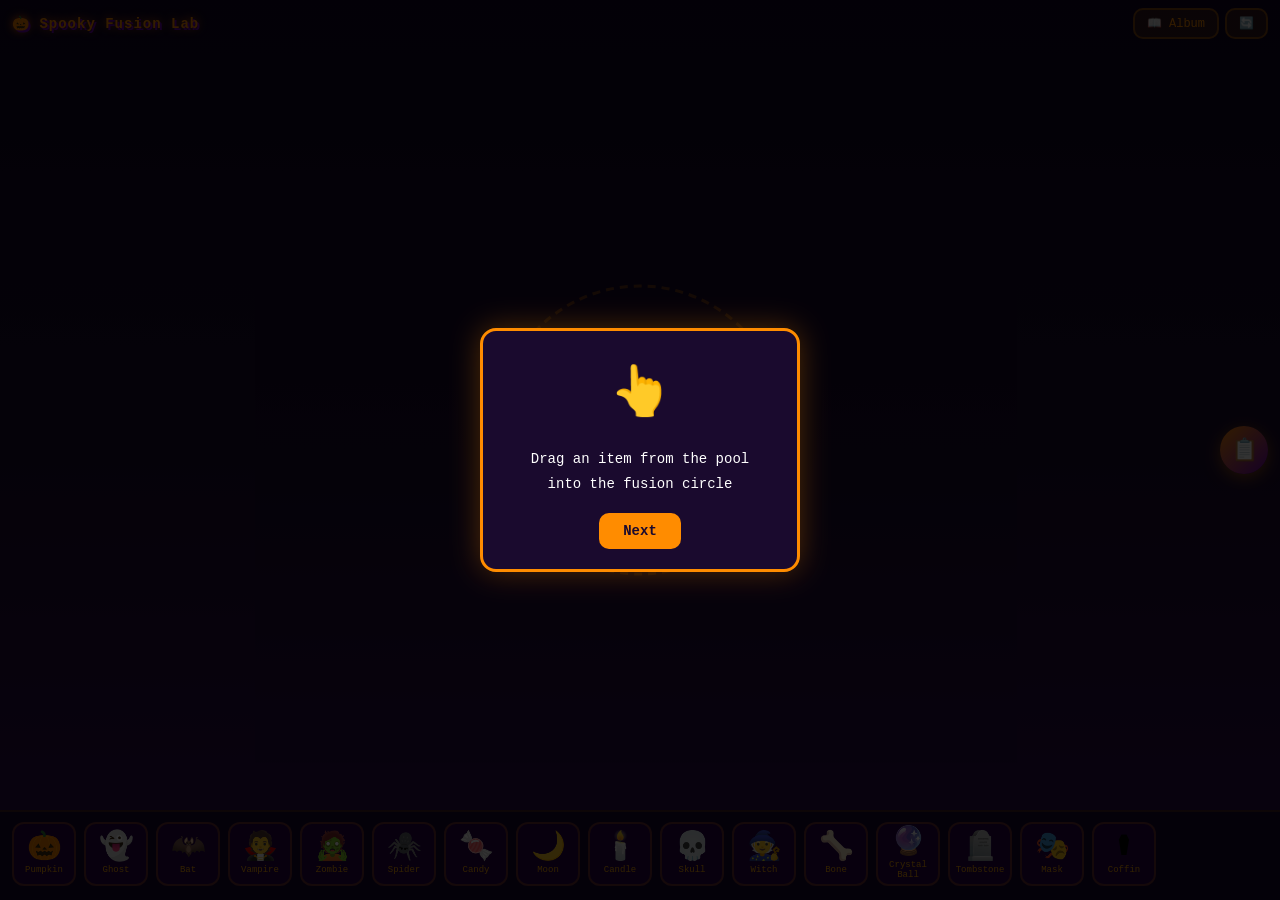
==== commit 1e0667f5: "fix: 融合结果合并为单一整体(同位置同尺寸screen混合)" ====
--- a/everything-fusion.html
+++ b/everything-fusion.html
@@ -470,7 +470,7 @@
 render();
 renderPool();
 
-// ===== Fusion Visual: TRUE blend of both items =====
+// ===== Fusion Visual: merge both items into ONE unified entity =====
 function drawFusionVisual(canvas, emojiA, emojiB) {
   const ctx = canvas.getContext('2d');
   const S = 340;
@@ -479,6 +479,7 @@
   ctx.setTransform(dpr, 0, 0, dpr, 0, 0);
   ctx.clearRect(0, 0, S, S);
   const cx = S / 2, cy = S / 2;
+  const t = Date.now() * 0.001;
 
   // Halloween neon glow background
   const grad = ctx.createRadialGradient(cx, cy, 0, cx, cy, S * 0.5);
@@ -488,8 +489,6 @@
   grad.addColorStop(1, 'rgba(13,2,33,0)');
   ctx.fillStyle = grad;
   ctx.beginPath(); ctx.arc(cx, cy, S * 0.5, 0, Math.PI * 2); ctx.fill();
-
-  const t = Date.now() * 0.001;
 
   // rotating sparkle ring (Halloween colors)
   for (let i = 0; i < 10; i++) {
@@ -502,47 +501,61 @@
     ctx.beginPath(); ctx.arc(sx, sy, 2 + Math.sin(t * 4 + i) * 1.5, 0, Math.PI * 2); ctx.fill();
   }
 
-  // === TRUE BLEND: draw both emojis merged via compositing ===
-  const baseSize = S * 0.52;
-
-  // Item A as base body (centered, full opacity)
+  // === MERGE INTO ONE: both emojis at same center, same size, blended ===
+  const baseSize = S * 0.55;
+  // gentle pulsing so the merged entity breathes as one
+  const pulse = 1 + Math.sin(t * 2) * 0.04;
+  const fontSize = baseSize * pulse;
+
+  // Draw item A — the body
   ctx.save();
-  ctx.font = `${baseSize}px serif`;
+  ctx.font = `${fontSize}px serif`;
   ctx.textAlign = 'center';
   ctx.textBaseline = 'middle';
-  ctx.shadowColor = 'rgba(0,0,0,0.4)'; ctx.shadowBlur = 10;
-  ctx.fillText(emojiA, cx, cy + S * 0.02);
+  ctx.shadowColor = 'rgba(0,0,0,0.4)'; ctx.shadowBlur = 12;
+  ctx.fillText(emojiA, cx, cy);
   ctx.shadowBlur = 0;
   ctx.restore();
 
-  // Item B blended on top using 'screen' mode — features of B merge INTO A
+  // Draw item B at the SAME center & size, 'screen' blend → merges into A as one shape
   ctx.save();
   ctx.globalCompositeOperation = 'screen';
-  ctx.globalAlpha = 0.75;
-  // slightly offset and smaller so B's features appear as a fusion overlay
-  ctx.font = `${baseSize * 0.62}px serif`;
+  ctx.globalAlpha = 0.85;
+  ctx.font = `${fontSize}px serif`;
   ctx.textAlign = 'center';
   ctx.textBaseline = 'middle';
-  ctx.shadowColor = 'rgba(255,200,100,0.9)'; ctx.shadowBlur = 16;
-  ctx.fillText(emojiB, cx + S * 0.16, cy - S * 0.14);
+  // tiny rotation so features interleave (not identical overlap)
+  ctx.translate(cx, cy);
+  ctx.rotate(Math.sin(t * 1.5) * 0.06);
+  ctx.shadowColor = 'rgba(255,200,80,0.95)'; ctx.shadowBlur = 20;
+  ctx.fillText(emojiB, 0, 0);
   ctx.restore();
 
-  // Add a second translucent pass of B in 'lighten' for extra merge depth
+  // Third pass: 'lighten' overlay of B at center to deepen the merge
   ctx.save();
   ctx.globalCompositeOperation = 'lighten';
-  ctx.globalAlpha = 0.35;
-  ctx.font = `${baseSize * 0.45}px serif`;
+  ctx.globalAlpha = 0.4;
+  ctx.font = `${fontSize * 0.9}px serif`;
   ctx.textAlign = 'center';
   ctx.textBaseline = 'middle';
-  ctx.fillText(emojiB, cx - S * 0.12, cy + S * 0.18);
+  ctx.fillText(emojiB, cx, cy);
   ctx.restore();
+
+  // Unified pulsing aura around the merged entity (treats it as ONE)
+  const auraR = S * 0.34 + Math.sin(t * 2.5) * 6;
+  const aura = ctx.createRadialGradient(cx, cy, S * 0.15, cx, cy, auraR);
+  aura.addColorStop(0, 'rgba(255,140,0,0)');
+  aura.addColorStop(0.6, `rgba(255,140,0,${0.25 + Math.sin(t * 2) * 0.1})`);
+  aura.addColorStop(1, 'rgba(107,0,182,0)');
+  ctx.fillStyle = aura;
+  ctx.beginPath(); ctx.arc(cx, cy, auraR, 0, Math.PI * 2); ctx.fill();
 
   // central fusion sparkle
   ctx.fillStyle = '#ffd93d';
-  ctx.font = `${S * 0.12}px sans-serif`;
+  ctx.font = `${S * 0.1}px sans-serif`;
   ctx.textAlign = 'center';
   ctx.textBaseline = 'middle';
-  ctx.fillText('✦', cx, cy - S * 0.02);
+  ctx.fillText('✦', cx, cy);
 }
 
 let fusionAnimId = null;
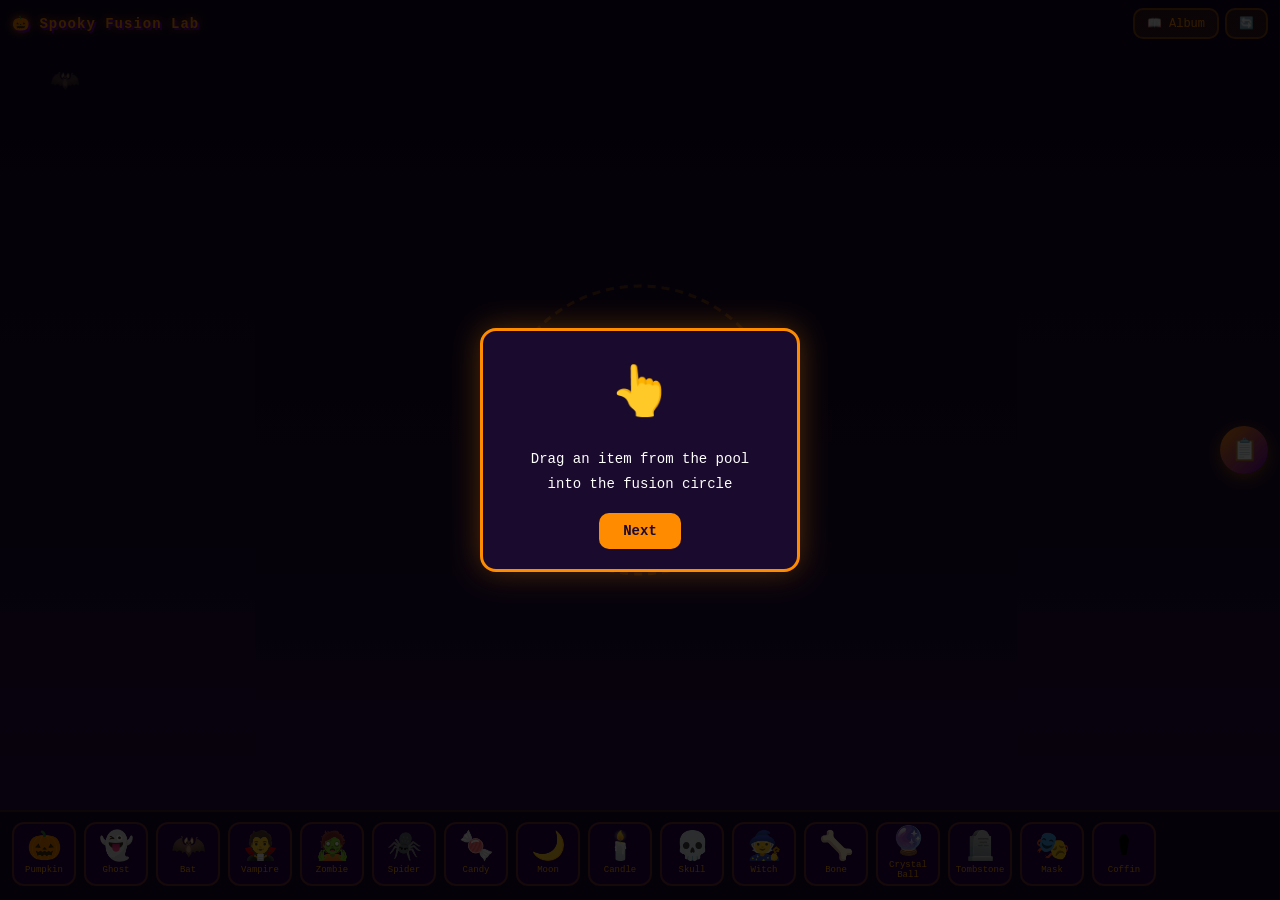
==== commit 5907aab1: "fix: 融合形象改为clip对半合成(左A右B中间渐变)" ====
--- a/everything-fusion.html
+++ b/everything-fusion.html
@@ -470,7 +470,7 @@
 render();
 renderPool();
 
-// ===== Fusion Visual: merge both items into ONE unified entity =====
+// ===== Fusion Visual: split-merge into ONE chimera (clip-based, reliable) =====
 function drawFusionVisual(canvas, emojiA, emojiB) {
   const ctx = canvas.getContext('2d');
   const S = 340;
@@ -490,7 +490,7 @@
   ctx.fillStyle = grad;
   ctx.beginPath(); ctx.arc(cx, cy, S * 0.5, 0, Math.PI * 2); ctx.fill();
 
-  // rotating sparkle ring (Halloween colors)
+  // rotating sparkle ring
   for (let i = 0; i < 10; i++) {
     const ang = t * 0.8 + (i / 10) * Math.PI * 2;
     const r = S * 0.42;
@@ -501,61 +501,66 @@
     ctx.beginPath(); ctx.arc(sx, sy, 2 + Math.sin(t * 4 + i) * 1.5, 0, Math.PI * 2); ctx.fill();
   }
 
-  // === MERGE INTO ONE: both emojis at same center, same size, blended ===
-  const baseSize = S * 0.55;
-  // gentle pulsing so the merged entity breathes as one
-  const pulse = 1 + Math.sin(t * 2) * 0.04;
-  const fontSize = baseSize * pulse;
-
-  // Draw item A — the body
+  // === Chimera: left half = A, right half = B, soft blended middle ===
+  const pulse = 1 + Math.sin(t * 2) * 0.035;
+  const fontSize = S * 0.62 * pulse;
+  const drawEmoji = (e, alpha) => {
+    ctx.globalAlpha = alpha;
+    ctx.font = `${fontSize}px serif`;
+    ctx.textAlign = 'center'; ctx.textBaseline = 'middle';
+    ctx.shadowColor = 'rgba(0,0,0,0.4)'; ctx.shadowBlur = 12;
+    ctx.fillText(e, cx, cy);
+    ctx.shadowBlur = 0;
+    ctx.globalAlpha = 1;
+  };
+
+  const leftEdge = S * 0.38;   // A fully opaque left of this
+  const rightEdge = S * 0.62;  // B fully opaque right of this
+
+  // 1) Left zone: draw A (clipped to left 42%)
   ctx.save();
-  ctx.font = `${fontSize}px serif`;
-  ctx.textAlign = 'center';
-  ctx.textBaseline = 'middle';
-  ctx.shadowColor = 'rgba(0,0,0,0.4)'; ctx.shadowBlur = 12;
-  ctx.fillText(emojiA, cx, cy);
-  ctx.shadowBlur = 0;
+  ctx.beginPath(); ctx.rect(0, 0, leftEdge, S); ctx.clip();
+  drawEmoji(emojiA, 1);
   ctx.restore();
 
-  // Draw item B at the SAME center & size, 'screen' blend → merges into A as one shape
+  // 2) Middle blend zone (38%-62%): draw A at fading alpha + B at rising alpha
+  //    We approximate the soft gradient with a few sub-strips for smoothness
+  const strips = 8;
+  for (let i = 0; i < strips; i++) {
+    const x0 = leftEdge + (rightEdge - leftEdge) * (i / strips);
+    const x1 = leftEdge + (rightEdge - leftEdge) * ((i + 1) / strips);
+    const mid = (x0 + x1) / 2 / S;
+    const aAlpha = 1 - (mid - 0.38) / 0.24;   // A fades 1→0 across middle
+    const bAlpha = (mid - 0.38) / 0.24;       // B rises 0→1 across middle
+    ctx.save();
+    ctx.beginPath(); ctx.rect(x0, 0, x1 - x0, S); ctx.clip();
+    drawEmoji(emojiA, Math.max(0, aAlpha));
+    drawEmoji(emojiB, Math.max(0, bAlpha));
+    ctx.restore();
+  }
+
+  // 3) Right zone: draw B (clipped to right 42%)
   ctx.save();
-  ctx.globalCompositeOperation = 'screen';
-  ctx.globalAlpha = 0.85;
-  ctx.font = `${fontSize}px serif`;
-  ctx.textAlign = 'center';
-  ctx.textBaseline = 'middle';
-  // tiny rotation so features interleave (not identical overlap)
-  ctx.translate(cx, cy);
-  ctx.rotate(Math.sin(t * 1.5) * 0.06);
-  ctx.shadowColor = 'rgba(255,200,80,0.95)'; ctx.shadowBlur = 20;
-  ctx.fillText(emojiB, 0, 0);
+  ctx.beginPath(); ctx.rect(rightEdge, 0, S - rightEdge, S); ctx.clip();
+  drawEmoji(emojiB, 1);
   ctx.restore();
 
-  // Third pass: 'lighten' overlay of B at center to deepen the merge
-  ctx.save();
-  ctx.globalCompositeOperation = 'lighten';
-  ctx.globalAlpha = 0.4;
-  ctx.font = `${fontSize * 0.9}px serif`;
-  ctx.textAlign = 'center';
-  ctx.textBaseline = 'middle';
-  ctx.fillText(emojiB, cx, cy);
-  ctx.restore();
-
-  // Unified pulsing aura around the merged entity (treats it as ONE)
+  // soft golden seam glow down the middle
+  const seam = ctx.createLinearGradient(cx - S * 0.05, 0, cx + S * 0.05, 0);
+  seam.addColorStop(0, 'rgba(255,215,0,0)');
+  seam.addColorStop(0.5, `rgba(255,215,0,${0.3 + Math.sin(t * 3) * 0.12})`);
+  seam.addColorStop(1, 'rgba(255,215,0,0)');
+  ctx.fillStyle = seam;
+  ctx.fillRect(cx - S * 0.05, cy - S * 0.42, S * 0.1, S * 0.84);
+
+  // unified pulsing aura
   const auraR = S * 0.34 + Math.sin(t * 2.5) * 6;
-  const aura = ctx.createRadialGradient(cx, cy, S * 0.15, cx, cy, auraR);
+  const aura = ctx.createRadialGradient(cx, cy, S * 0.12, cx, cy, auraR);
   aura.addColorStop(0, 'rgba(255,140,0,0)');
-  aura.addColorStop(0.6, `rgba(255,140,0,${0.25 + Math.sin(t * 2) * 0.1})`);
+  aura.addColorStop(0.6, `rgba(255,140,0,${0.22 + Math.sin(t * 2) * 0.08})`);
   aura.addColorStop(1, 'rgba(107,0,182,0)');
   ctx.fillStyle = aura;
   ctx.beginPath(); ctx.arc(cx, cy, auraR, 0, Math.PI * 2); ctx.fill();
-
-  // central fusion sparkle
-  ctx.fillStyle = '#ffd93d';
-  ctx.font = `${S * 0.1}px sans-serif`;
-  ctx.textAlign = 'center';
-  ctx.textBaseline = 'middle';
-  ctx.fillText('✦', cx, cy);
 }
 
 let fusionAnimId = null;
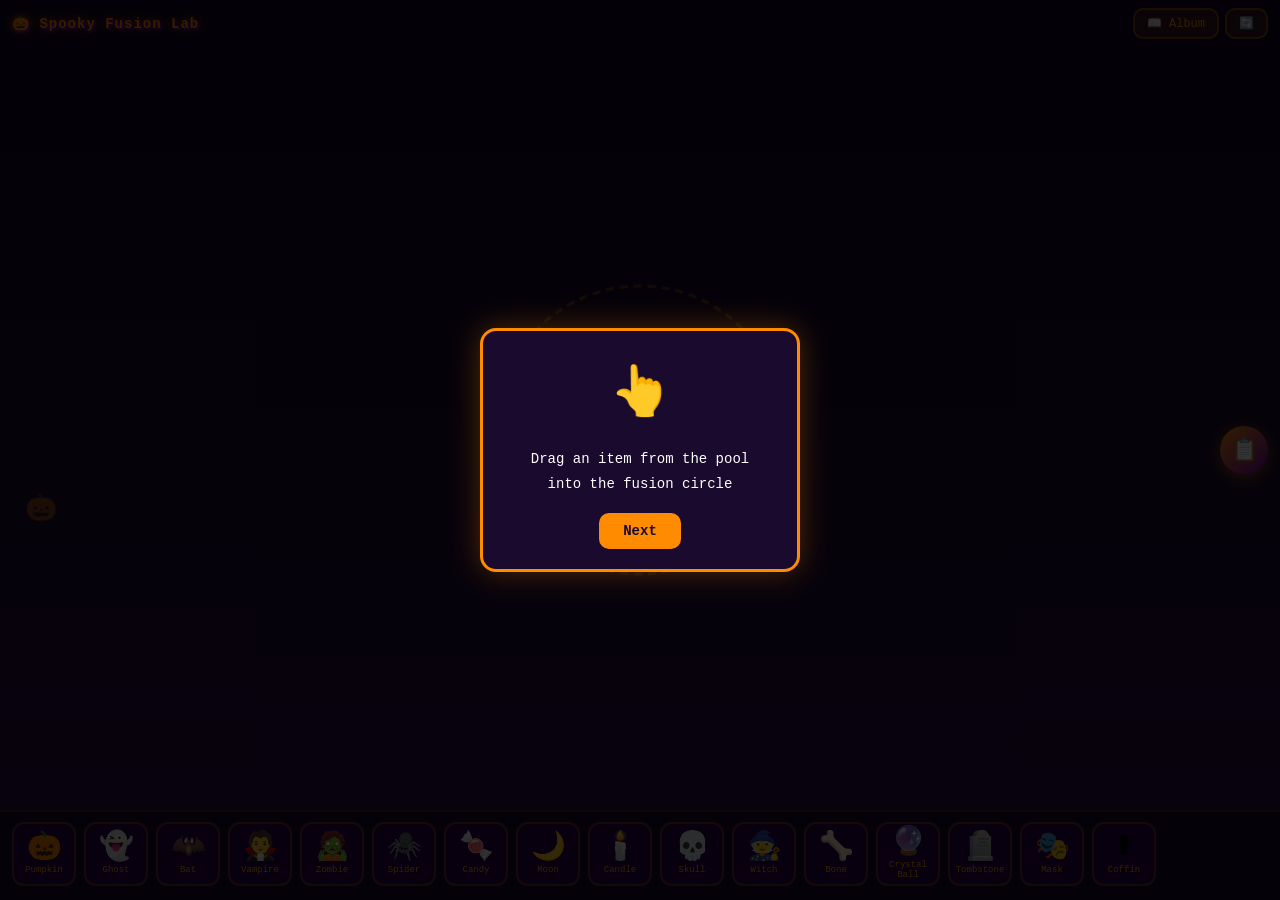
==== commit e7c24eb7: "feat: 融合改为身体+脸模式(参考Fusion Workshop)" ====
--- a/everything-fusion.html
+++ b/everything-fusion.html
@@ -148,30 +148,41 @@
 function sndUnlock(){[330,392,440,523].forEach((f,i)=>setTimeout(()=>tone(f,.2,'triangle',.22),i*100))}
 
 // ===== Data: Halloween items =====
+// kind: 'face' = creature/living (provides the face features)
+//       'body' = inanimate object (provides the body shape)
 const BASE_ITEMS=[
-  {id:'pumpkin',emoji:'🎃',name:'Pumpkin',desc:'A grinning jack-o-lantern with a fiery glow'},
-  {id:'ghost',emoji:'👻',name:'Ghost',desc:'Boo! A friendly floating spirit'},
-  {id:'bat',emoji:'🦇',name:'Bat',desc:'Flutters through the midnight sky'},
-  {id:'vampire',emoji:'🧛',name:'Vampire',desc:'Vants to suck your blood... politely'},
-  {id:'zombie',emoji:'🧟',name:'Zombie',desc:'Braaaains... and maybe a snack'},
-  {id:'spider',emoji:'🕷️',name:'Spider',desc:'Weaves spooky webs in dark corners'},
-  {id:'candy',emoji:'🍬',name:'Candy',desc:'Trick or treat sugar rush'},
-  {id:'moon',emoji:'🌙',name:'Moon',desc:'A crescent that watches over the night'},
-  {id:'candle',emoji:'🕯️',name:'Candle',desc:'Flickers with an eerie orange flame'},
-  {id:'skull',emoji:'💀',name:'Skull',desc:'Dead but still judging you'},
-  {id:'witch',emoji:'🧙',name:'Witch',desc:'Cackles while brewing potions'},
-  {id:'bone',emoji:'🦴',name:'Bone',desc:'A leftover from... something'},
-  {id:'crystal',emoji:'🔮',name:'Crystal Ball',desc:'Sees all your spooky secrets'},
-  {id:'tombstone',emoji:'🪦',name:'Tombstone',desc:'R.I.P. Your Halloween candy'},
-  {id:'mask',emoji:'🎭',name:'Mask',desc:'Hides a terrifyingly cute face'},
-  {id:'coffin',emoji:'⚰️',name:'Coffin',desc:'Comfortable with a silk lining'},
-  {id:'owl',emoji:'🦉',name:'Owl',desc:'Hoots at midnight, knows too much',locked:true},
-  {id:'broom',emoji:'🧹',name:'Broom',desc:'A witch\'s loyal ride',locked:true},
-  {id:'blackcat',emoji:'🐈‍⬛',name:'Black Cat',desc:'Crosses your path for luck',locked:true},
-  {id:'cauldron',emoji:'🫕',name:'Cauldron',desc:'Bubbling with mysterious brew',locked:true},
-  {id:'scythe',emoji:'⚒️',name:'Scythe',desc:'Grim but oddly fashionable',locked:true},
+  {id:'pumpkin',emoji:'🎃',name:'Pumpkin',desc:'A grinning jack-o-lantern with a fiery glow',kind:'body'},
+  {id:'ghost',emoji:'👻',name:'Ghost',desc:'Boo! A friendly floating spirit',kind:'face'},
+  {id:'bat',emoji:'🦇',name:'Bat',desc:'Flutters through the midnight sky',kind:'face'},
+  {id:'vampire',emoji:'🧛',name:'Vampire',desc:'Vants to suck your blood... politely',kind:'face'},
+  {id:'zombie',emoji:'🧟',name:'Zombie',desc:'Braaaains... and maybe a snack',kind:'face'},
+  {id:'spider',emoji:'🕷️',name:'Spider',desc:'Weaves spooky webs in dark corners',kind:'face'},
+  {id:'candy',emoji:'🍬',name:'Candy',desc:'Trick or treat sugar rush',kind:'body'},
+  {id:'moon',emoji:'🌙',name:'Moon',desc:'A crescent that watches over the night',kind:'face'},
+  {id:'candle',emoji:'🕯️',name:'Candle',desc:'Flickers with an eerie orange flame',kind:'body'},
+  {id:'skull',emoji:'💀',name:'Skull',desc:'Dead but still judging you',kind:'face'},
+  {id:'witch',emoji:'🧙',name:'Witch',desc:'Cackles while brewing potions',kind:'face'},
+  {id:'bone',emoji:'🦴',name:'Bone',desc:'A leftover from... something',kind:'body'},
+  {id:'crystal',emoji:'🔮',name:'Crystal Ball',desc:'Sees all your spooky secrets',kind:'body'},
+  {id:'tombstone',emoji:'🪦',name:'Tombstone',desc:'R.I.P. Your Halloween candy',kind:'body'},
+  {id:'mask',emoji:'🎭',name:'Mask',desc:'Hides a terrifyingly cute face',kind:'face'},
+  {id:'coffin',emoji:'⚰️',name:'Coffin',desc:'Comfortable with a silk lining',kind:'body'},
+  {id:'owl',emoji:'🦉',name:'Owl',desc:'Hoots at midnight, knows too much',kind:'face',locked:true},
+  {id:'broom',emoji:'🧹',name:'Broom',desc:'A witch\'s loyal ride',kind:'body',locked:true},
+  {id:'blackcat',emoji:'🐈‍⬛',name:'Black Cat',desc:'Crosses your path for luck',kind:'face',locked:true},
+  {id:'cauldron',emoji:'🫕',name:'Cauldron',desc:'Bubbling with mysterious brew',kind:'body',locked:true},
+  {id:'scythe',emoji:'⚒️',name:'Scythe',desc:'Grim but oddly fashionable',kind:'body',locked:true},
 ];
 const itemMap={};BASE_ITEMS.forEach(i=>itemMap[i.id]=i);
+
+// Decide which item is the BODY (shape) and which is the FACE (features)
+function decideBodyFace(a,b){
+  // If one is body and one is face → body item is the shape, face item provides features
+  if(a.kind==='body'&&b.kind==='face')return{body:a,face:b};
+  if(b.kind==='body'&&a.kind==='face')return{body:b,face:a};
+  // Both body or both face → first is body, second is face overlay
+  return{body:a,face:b};
+}
 
 // ===== Fusion recipes (Halloween) =====
 const FUSION_RECIPES={
@@ -470,8 +481,10 @@
 render();
 renderPool();
 
-// ===== Fusion Visual: split-merge into ONE chimera (clip-based, reliable) =====
-function drawFusionVisual(canvas, emojiA, emojiB) {
+// ===== Fusion Visual: BODY (shape) + FACE (features) → one fused character =====
+// emojiBody = the item providing the main shape/body
+// emojiFace = the item whose face/features are overlaid onto the body
+function drawFusionVisual(canvas, emojiBody, emojiFace) {
   const ctx = canvas.getContext('2d');
   const S = 340;
   const dpr = Math.min(window.devicePixelRatio || 1, 2);
@@ -501,59 +514,57 @@
     ctx.beginPath(); ctx.arc(sx, sy, 2 + Math.sin(t * 4 + i) * 1.5, 0, Math.PI * 2); ctx.fill();
   }
 
-  // === Chimera: left half = A, right half = B, soft blended middle ===
-  const pulse = 1 + Math.sin(t * 2) * 0.035;
-  const fontSize = S * 0.62 * pulse;
-  const drawEmoji = (e, alpha) => {
-    ctx.globalAlpha = alpha;
-    ctx.font = `${fontSize}px serif`;
+  // gentle breathing pulse for the whole fused character
+  const pulse = 1 + Math.sin(t * 2) * 0.03;
+
+  // === 1) Draw the BODY — large, centered, the main shape ===
+  const bodySize = S * 0.72 * pulse;
+  ctx.save();
+  ctx.font = `${bodySize}px serif`;
+  ctx.textAlign = 'center'; ctx.textBaseline = 'middle';
+  ctx.shadowColor = 'rgba(0,0,0,0.5)'; ctx.shadowBlur = 16;
+  ctx.fillText(emojiBody, cx, cy + S * 0.02);
+  ctx.shadowBlur = 0;
+  ctx.restore();
+
+  // === 2) Draw the FACE — smaller, overlaid on the body's "face zone" ===
+  //    Positioned slightly above center where a face naturally sits.
+  const faceSize = S * 0.38 * pulse;
+  const faceX = cx;
+  const faceY = cy - S * 0.06;   // face sits in the upper-middle of the body
+
+  // face glow halo (makes the face feel part of the body)
+  const faceGlow = ctx.createRadialGradient(faceX, faceY, 0, faceX, faceY, faceSize * 0.55);
+  faceGlow.addColorStop(0, 'rgba(255,220,120,0.35)');
+  faceGlow.addColorStop(1, 'rgba(255,220,120,0)');
+  ctx.fillStyle = faceGlow;
+  ctx.beginPath(); ctx.arc(faceX, faceY, faceSize * 0.55, 0, Math.PI * 2); ctx.fill();
+
+  // the face itself, with a subtle white outline so it reads on any body color
+  ctx.save();
+  ctx.font = `${faceSize}px serif`;
+  ctx.textAlign = 'center'; ctx.textBaseline = 'middle';
+  // draw a faint backing circle so the face is always legible
+  ctx.fillStyle = 'rgba(255,255,255,0.18)';
+  ctx.beginPath(); ctx.arc(faceX, faceY, faceSize * 0.42, 0, Math.PI * 2); ctx.fill();
+  ctx.shadowColor = 'rgba(255,255,255,0.8)'; ctx.shadowBlur = 8;
+  ctx.fillText(emojiFace, faceX, faceY);
+  ctx.shadowBlur = 0;
+  ctx.restore();
+
+  // === 3) Floating sparkles around the fused character ===
+  for (let i = 0; i < 6; i++) {
+    const ang = t * 1.2 + (i / 6) * Math.PI * 2;
+    const r = S * 0.3 + Math.sin(t * 2 + i) * 8;
+    const px = cx + Math.cos(ang) * r;
+    const py = cy + Math.sin(ang) * r;
+    ctx.fillStyle = `rgba(255,215,0,${0.6 + Math.sin(t * 4 + i) * 0.3})`;
+    ctx.font = `${S * 0.05}px sans-serif`;
     ctx.textAlign = 'center'; ctx.textBaseline = 'middle';
-    ctx.shadowColor = 'rgba(0,0,0,0.4)'; ctx.shadowBlur = 12;
-    ctx.fillText(e, cx, cy);
-    ctx.shadowBlur = 0;
-    ctx.globalAlpha = 1;
-  };
-
-  const leftEdge = S * 0.38;   // A fully opaque left of this
-  const rightEdge = S * 0.62;  // B fully opaque right of this
-
-  // 1) Left zone: draw A (clipped to left 42%)
-  ctx.save();
-  ctx.beginPath(); ctx.rect(0, 0, leftEdge, S); ctx.clip();
-  drawEmoji(emojiA, 1);
-  ctx.restore();
-
-  // 2) Middle blend zone (38%-62%): draw A at fading alpha + B at rising alpha
-  //    We approximate the soft gradient with a few sub-strips for smoothness
-  const strips = 8;
-  for (let i = 0; i < strips; i++) {
-    const x0 = leftEdge + (rightEdge - leftEdge) * (i / strips);
-    const x1 = leftEdge + (rightEdge - leftEdge) * ((i + 1) / strips);
-    const mid = (x0 + x1) / 2 / S;
-    const aAlpha = 1 - (mid - 0.38) / 0.24;   // A fades 1→0 across middle
-    const bAlpha = (mid - 0.38) / 0.24;       // B rises 0→1 across middle
-    ctx.save();
-    ctx.beginPath(); ctx.rect(x0, 0, x1 - x0, S); ctx.clip();
-    drawEmoji(emojiA, Math.max(0, aAlpha));
-    drawEmoji(emojiB, Math.max(0, bAlpha));
-    ctx.restore();
-  }
-
-  // 3) Right zone: draw B (clipped to right 42%)
-  ctx.save();
-  ctx.beginPath(); ctx.rect(rightEdge, 0, S - rightEdge, S); ctx.clip();
-  drawEmoji(emojiB, 1);
-  ctx.restore();
-
-  // soft golden seam glow down the middle
-  const seam = ctx.createLinearGradient(cx - S * 0.05, 0, cx + S * 0.05, 0);
-  seam.addColorStop(0, 'rgba(255,215,0,0)');
-  seam.addColorStop(0.5, `rgba(255,215,0,${0.3 + Math.sin(t * 3) * 0.12})`);
-  seam.addColorStop(1, 'rgba(255,215,0,0)');
-  ctx.fillStyle = seam;
-  ctx.fillRect(cx - S * 0.05, cy - S * 0.42, S * 0.1, S * 0.84);
-
-  // unified pulsing aura
+    ctx.fillText('✦', px, py);
+  }
+
+  // unified pulsing aura around the single fused character
   const auraR = S * 0.34 + Math.sin(t * 2.5) * 6;
   const aura = ctx.createRadialGradient(cx, cy, S * 0.12, cx, cy, auraR);
   aura.addColorStop(0, 'rgba(255,140,0,0)');
@@ -578,7 +589,8 @@
 const popup = document.getElementById('result-popup');
 function showResult(r) {
   const a = itemMap[r.ra], b = itemMap[r.rb];
-  animateFusionVisual(a.emoji, b.emoji);
+  const {body, face} = decideBodyFace(a, b);
+  animateFusionVisual(body.emoji, face.emoji);
   document.getElementById('result-name').textContent = r.name;
   document.getElementById('result-desc').textContent = r.desc;
   popup.classList.add('show');
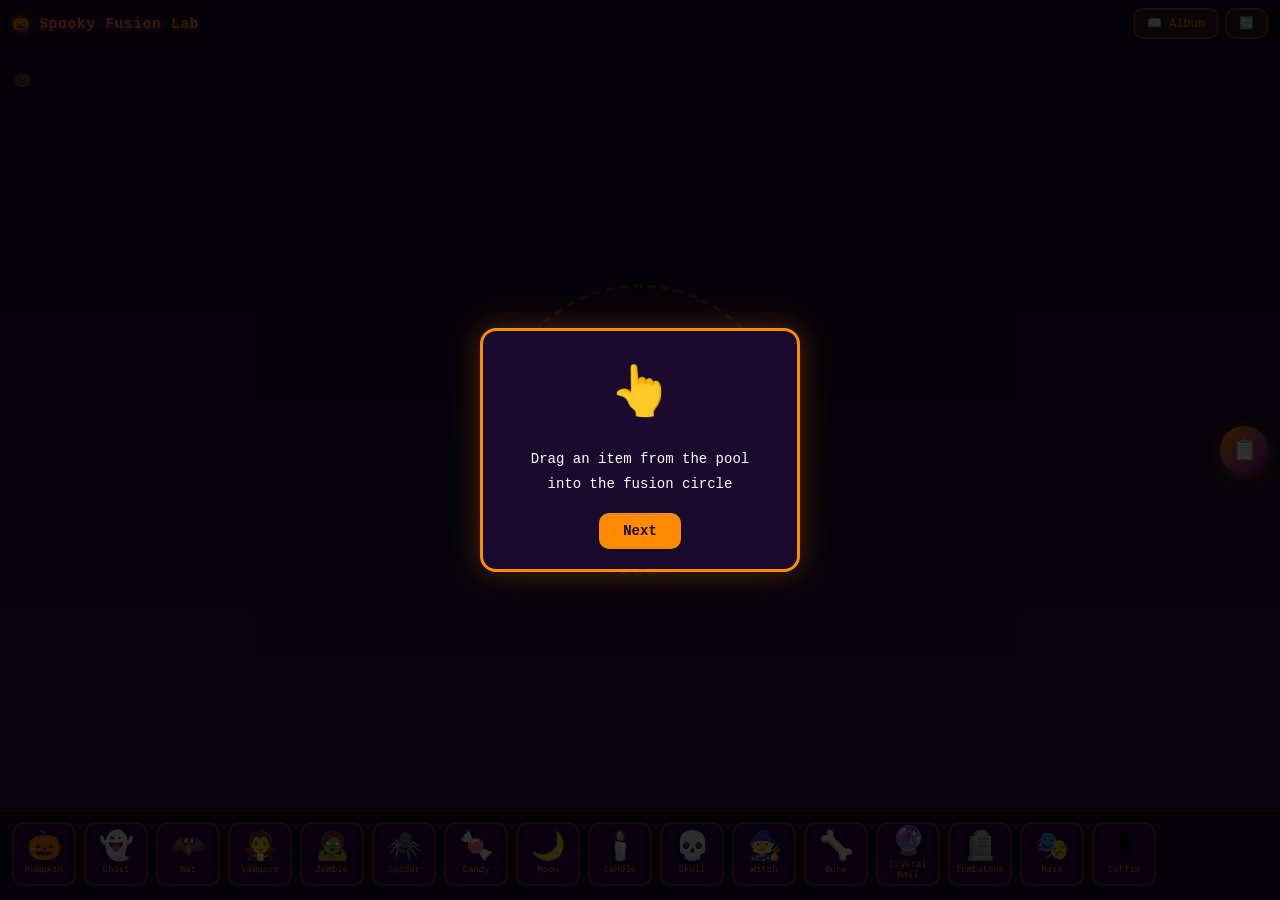
==== commit b5542dcc: "feat: 融合用source-atop让脸印在身体轮廓内" ====
--- a/everything-fusion.html
+++ b/everything-fusion.html
@@ -481,9 +481,8 @@
 render();
 renderPool();
 
-// ===== Fusion Visual: BODY (shape) + FACE (features) → one fused character =====
-// emojiBody = the item providing the main shape/body
-// emojiFace = the item whose face/features are overlaid onto the body
+// ===== Fusion Visual: face PAINTED onto the body silhouette via source-atop =====
+const _fuse = document.createElement('canvas');
 function drawFusionVisual(canvas, emojiBody, emojiFace) {
   const ctx = canvas.getContext('2d');
   const S = 340;
@@ -514,45 +513,41 @@
     ctx.beginPath(); ctx.arc(sx, sy, 2 + Math.sin(t * 4 + i) * 1.5, 0, Math.PI * 2); ctx.fill();
   }
 
-  // gentle breathing pulse for the whole fused character
+  // === Build fused character on offscreen canvas ===
+  // body emoji is the silhouette; face is painted ONTO it via source-atop
+  _fuse.width = S; _fuse.height = S;
+  const fc = _fuse.getContext('2d');
+  fc.clearRect(0, 0, S, S);
   const pulse = 1 + Math.sin(t * 2) * 0.03;
 
-  // === 1) Draw the BODY — large, centered, the main shape ===
+  // 1) Draw the body (the main silhouette)
   const bodySize = S * 0.72 * pulse;
-  ctx.save();
-  ctx.font = `${bodySize}px serif`;
-  ctx.textAlign = 'center'; ctx.textBaseline = 'middle';
-  ctx.shadowColor = 'rgba(0,0,0,0.5)'; ctx.shadowBlur = 16;
-  ctx.fillText(emojiBody, cx, cy + S * 0.02);
-  ctx.shadowBlur = 0;
-  ctx.restore();
-
-  // === 2) Draw the FACE — smaller, overlaid on the body's "face zone" ===
-  //    Positioned slightly above center where a face naturally sits.
-  const faceSize = S * 0.38 * pulse;
-  const faceX = cx;
-  const faceY = cy - S * 0.06;   // face sits in the upper-middle of the body
-
-  // face glow halo (makes the face feel part of the body)
-  const faceGlow = ctx.createRadialGradient(faceX, faceY, 0, faceX, faceY, faceSize * 0.55);
-  faceGlow.addColorStop(0, 'rgba(255,220,120,0.35)');
-  faceGlow.addColorStop(1, 'rgba(255,220,120,0)');
-  ctx.fillStyle = faceGlow;
-  ctx.beginPath(); ctx.arc(faceX, faceY, faceSize * 0.55, 0, Math.PI * 2); ctx.fill();
-
-  // the face itself, with a subtle white outline so it reads on any body color
-  ctx.save();
-  ctx.font = `${faceSize}px serif`;
-  ctx.textAlign = 'center'; ctx.textBaseline = 'middle';
-  // draw a faint backing circle so the face is always legible
-  ctx.fillStyle = 'rgba(255,255,255,0.18)';
-  ctx.beginPath(); ctx.arc(faceX, faceY, faceSize * 0.42, 0, Math.PI * 2); ctx.fill();
-  ctx.shadowColor = 'rgba(255,255,255,0.8)'; ctx.shadowBlur = 8;
-  ctx.fillText(emojiFace, faceX, faceY);
-  ctx.shadowBlur = 0;
-  ctx.restore();
-
-  // === 3) Floating sparkles around the fused character ===
+  fc.font = `${bodySize}px serif`;
+  fc.textAlign = 'center'; fc.textBaseline = 'middle';
+  fc.shadowColor = 'rgba(0,0,0,0.5)'; fc.shadowBlur = 16;
+  fc.fillText(emojiBody, cx, cy + S * 0.02);
+  fc.shadowBlur = 0;
+
+  // 2) source-atop: face renders ONLY where the body already has pixels
+  //    → face looks painted onto the body, not floating above it
+  fc.globalCompositeOperation = 'source-atop';
+  const faceSize = bodySize * 0.85;   // near body size so face features cover the body's face area
+  fc.font = `${faceSize}px serif`;
+  fc.fillText(emojiFace, cx, cy - S * 0.01);
+  fc.globalCompositeOperation = 'source-over';
+
+  // 3) Punch up the facial features with a second lighter pass
+  fc.globalCompositeOperation = 'lighter';
+  fc.globalAlpha = 0.35;
+  fc.font = `${faceSize * 0.7}px serif`;
+  fc.fillText(emojiFace, cx, cy - S * 0.01);
+  fc.globalAlpha = 1;
+  fc.globalCompositeOperation = 'source-over';
+
+  // draw the fused character onto the main canvas
+  ctx.drawImage(_fuse, 0, 0);
+
+  // floating sparkles
   for (let i = 0; i < 6; i++) {
     const ang = t * 1.2 + (i / 6) * Math.PI * 2;
     const r = S * 0.3 + Math.sin(t * 2 + i) * 8;
@@ -564,7 +559,7 @@
     ctx.fillText('✦', px, py);
   }
 
-  // unified pulsing aura around the single fused character
+  // unified pulsing aura
   const auraR = S * 0.34 + Math.sin(t * 2.5) * 6;
   const aura = ctx.createRadialGradient(cx, cy, S * 0.12, cx, cy, auraR);
   aura.addColorStop(0, 'rgba(255,140,0,0)');
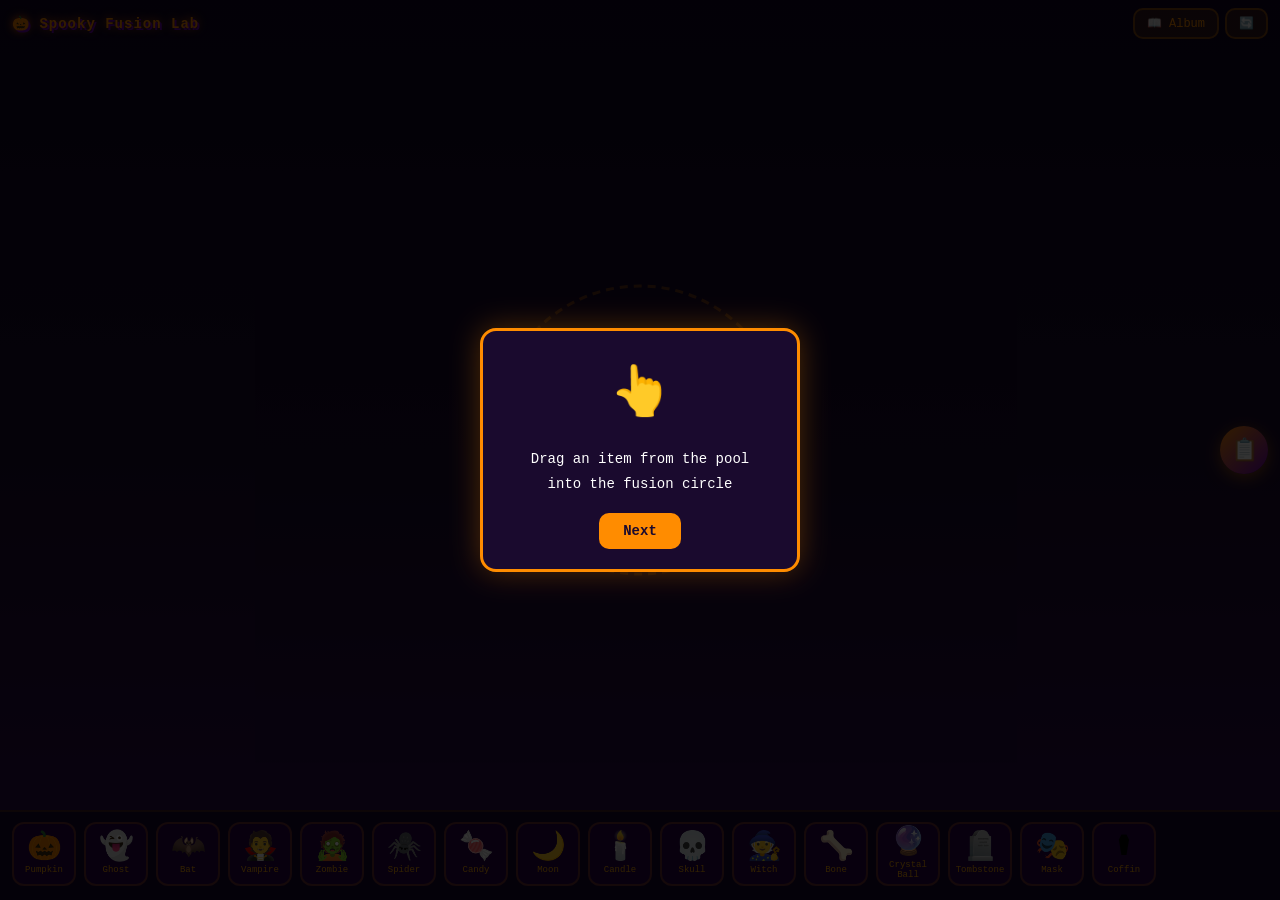
==== commit e4a3739a: "feat: 用AI生成融合角色插画(8张预定义配方)" ====
--- a/everything-fusion.html
+++ b/everything-fusion.html
@@ -47,6 +47,7 @@
 #result-popup{position:fixed;top:50%;left:50%;transform:translate(-50%,-50%) scale(0);background:linear-gradient(135deg,#1a0a2e,#6b00b6);border:4px solid #ff8c00;border-radius:20px;padding:24px 30px;z-index:120;text-align:center;transition:transform .4s cubic-bezier(.34,1.56,.64,1);box-shadow:0 0 50px rgba(255,140,0,.5)}
 #result-popup.show{transform:translate(-50%,-50%) scale(1)}
 #result-emoji{width:170px;height:170px;margin:0 auto;filter:drop-shadow(0 0 20px rgba(255,140,0,.6))}
+#result-img{width:200px;height:200px;margin:0 auto;border-radius:16px;display:none;box-shadow:0 0 24px rgba(255,140,0,.5);object-fit:cover}
 #result-name{color:#ff8c00;font-size:20px;font-weight:700;margin:8px 0;text-shadow:2px 2px 0 rgba(0,0,0,.5)}
 #result-desc{color:#ffd93d;font-size:13px;margin-bottom:12px;max-width:240px}
 #result-actions{display:flex;gap:8px;justify-content:center}
@@ -73,6 +74,7 @@
 
 <div id="result-popup">
   <canvas id="result-emoji" width="340" height="340"></canvas>
+  <img id="result-img" alt="fusion">
   <div id="result-name">Fusing...</div>
   <div id="result-desc"></div>
   <div id="result-actions">
@@ -174,6 +176,19 @@
   {id:'scythe',emoji:'⚒️',name:'Scythe',desc:'Grim but oddly fashionable',kind:'body',locked:true},
 ];
 const itemMap={};BASE_ITEMS.forEach(i=>itemMap[i.id]=i);
+
+const FUSION_IMAGES={
+  'pumpkin-ghost':'[data-uri]',
+  'skull-candle':'[data-uri]